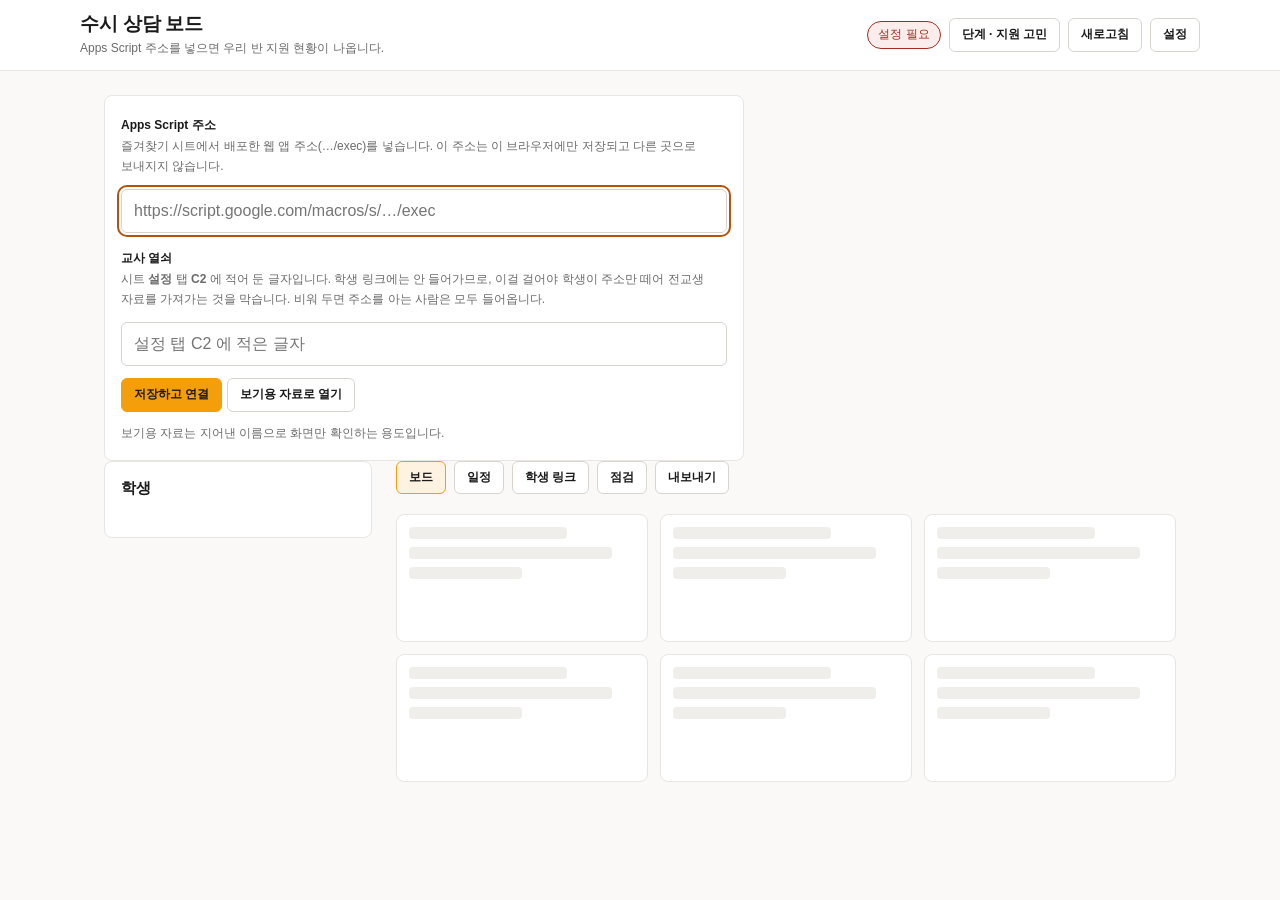
==== board.html @ 1fb7ab09 "세 관점으로 훑다가 배포를 막을 것 둘을 잡는다 ■ 보드가 실제 시트에 붙으면 통째로 비었을 것이다      if (action.indexOf('student') === 0) re" ====
<!DOCTYPE html>
<html lang="ko">
<head>
<meta charset="UTF-8">
<meta name="viewport" content="width=device-width, initial-scale=1">
<title>수시 상담 보드 · 나주고 3학년실</title>
<!-- 파비콘을 안 두면 브라우저가 /favicon.ico 를 찾다 404 를 남긴다. 콘솔이 지저분하면
     진짜 오류를 못 알아본다. 파일을 더 두지 않으려고 데이터 URI 로 박아 둔다. -->
<link rel="icon" href="data:image/svg+xml,%3Csvg xmlns='http://www.w3.org/2000/svg' viewBox='0 0 16 16'%3E%3Ctext y='13' font-size='14'%3E%F0%9F%93%8B%3C/text%3E%3C/svg%3E">
<link rel="stylesheet" href="board/style.css">
</head>
<body>

<header class="bar">
  <div class="bar-in">
    <div>
      <h1>수시 상담 보드</h1>
      <p class="sub" id="who">연결 준비 중</p>
    </div>
    <div class="bar-tools">
      <span class="chip" id="conn">대기</span>
      <button class="btn" id="stage" type="button">단계</button>
      <button class="btn" id="reload" type="button">새로고침</button>
      <button class="btn" id="toggle-setup" type="button">설정</button>
    </div>
  </div>
</header>

<main class="wrap">

  <section class="panel setup" id="setup" hidden>
    <div>
      <label for="api-url">Apps Script 주소</label>
      <p class="hint">즐겨찾기 시트에서 배포한 웹 앱 주소(<span class="nowrap">…/exec</span>)를 넣습니다.
        이 주소는 이 브라우저에만 저장되고 다른 곳으로 보내지지 않습니다.</p>
    </div>
    <input id="api-url" type="url" inputmode="url" autocomplete="off"
           placeholder="https://script.google.com/macros/s/…/exec">
    <div>
      <label for="api-key">교사 열쇠</label>
      <p class="hint">시트 <b>설정</b> 탭 <b>C2</b> 에 적어 둔 글자입니다.
        학생 링크에는 안 들어가므로, 이걸 걸어야 학생이 주소만 떼어 전교생 자료를
        가져가는 것을 막습니다. 비워 두면 주소를 아는 사람은 모두 들어옵니다.</p>
    </div>
    <input id="api-key" type="password" autocomplete="off" placeholder="설정 탭 C2 에 적은 글자">
    <div>
      <button class="btn btn-primary" id="save-url" type="button">저장하고 연결</button>
      <button class="btn" id="try-demo" type="button">보기용 자료로 열기</button>
    </div>
    <p class="hint">보기용 자료는 지어낸 이름으로 화면만 확인하는 용도입니다.</p>
  </section>

  <div class="layout">
    <aside class="panel">
      <div class="panel-head">
        <h2>학생</h2>
        <span class="count" id="roster-count"></span>
      </div>
      <div class="tabs" id="tabs"></div>
      <p class="scope" id="scope"></p>
      <ul class="roster" id="roster"></ul>
    </aside>

    <div>
      <div class="tabs views">
        <button class="btn" id="view-board" type="button" aria-pressed="true">보드</button>
        <button class="btn" id="view-schedule" type="button" aria-pressed="false">일정</button>
        <button class="btn" id="view-links" type="button" aria-pressed="false">학생 링크</button>
        <button class="btn" id="view-verify" type="button" aria-pressed="false">점검</button>
        <button class="btn" id="view-export" type="button" aria-pressed="false">내보내기</button>
      </div>
      <div id="board"></div>
      <div id="schedule" hidden></div>
      <div id="links" hidden></div>
      <div id="verify" hidden></div>
      <div id="export" hidden></div>
    </div>
  </div>
</main>

<!-- 상세는 본문 밖에 둔다. 보드를 다시 그려도 열어 둔 상세가 닫히지 않게 하기 위해서다. -->
<div class="overlay" id="detail" hidden></div>

<script type="module">
import * as api from './board/api.js';
import * as store from './board/store.js';
import { start } from './board/board.js';
import { start as startSchedule } from './board/schedule.js';
import { start as startLinks } from './board/links.js';
import { start as startVerify } from './board/verify.js';
import { start as startExport } from './board/export.js';

// iOS 사파리는 터치 리스너가 없으면 :active 가 발화하지 않는다
document.addEventListener('touchstart', () => {}, { passive: true });

// 덮개의 빈 곳을 누르면 상세를 닫는다. 안쪽(카드)에서 시작된 누름은 그대로 둔다.
document.getElementById('detail').addEventListener('click', (e) => {
  if (e.target === e.currentTarget) store.select({ appId: '' });
});

const conn = document.getElementById('conn');
const who = document.getElementById('who');
const setup = document.getElementById('setup');
const input = document.getElementById('api-url');
const keyInput = document.getElementById('api-key');

function setConn(text, kind) {
  conn.textContent = text;
  conn.className = `chip${kind ? ' ' + kind : ''}`;
}

function showSetup(on) {
  setup.hidden = !on;
  if (on) input.focus();
}

document.getElementById('toggle-setup').onclick = () => showSetup(setup.hidden);

document.getElementById('save-url').onclick = async () => {
  api.configure(input.value);
  api.setKey(keyInput.value);
  showSetup(false);
  await connect();
};

document.getElementById('try-demo').onclick = async () => {
  const { demo } = await import('./board/demo.js');
  store.loadLocal(demo);
  setConn('보기용 자료', 'on');
  who.textContent = '지어낸 이름으로 화면만 보여 주는 중입니다';
  showSetup(false);
};

document.getElementById('reload').onclick = () => connect();

async function connect() {
  if (!api.configured()) {
    setConn('설정 필요', 'off');
    who.textContent = 'Apps Script 주소를 넣으면 우리 반 지원 현황이 나옵니다.';
    showSetup(true);
    return;
  }
  setConn('불러오는 중');
  try {
    await store.load();
    setConn('연결됨', 'on');
    who.textContent = store.state.who ? `${store.state.who} 로 연결` : '연결됨';
  } catch (err) {
    setConn('연결 실패', 'off');
    who.textContent = `오류: ${err.message}`;
  }
}

// 화면 셋은 같은 선택(반·학생)을 보고 서로 다른 칸에 그린다
const VIEWS = ['board', 'schedule', 'links', 'verify', 'export'];
const panes = Object.fromEntries(VIEWS.map((v) => [v, document.getElementById(v)]));
function showView(name) {
  for (const v of VIEWS) {
    panes[v].hidden = v !== name;
    document.getElementById(`view-${v}`).setAttribute('aria-pressed', String(v === name));
  }
  store.select({});           // 지금 화면을 다시 그리게 한다
}
for (const v of VIEWS) document.getElementById(`view-${v}`).onclick = () => showView(v);

/* 단계 — 지원을 고민하는 때와 지원이 확정된 뒤는 보는 것이 다르다.
   학교 컴퓨터를 여럿이 쓰므로 이 컴퓨터의 설정으로 기억해 둔다. */
const STAGE_KEY = 'board.stage';
let stage = 'plan';
try { stage = localStorage.getItem(STAGE_KEY) || 'plan'; } catch (err) { stage = 'plan'; }

function applyStage(next, jump) {
  stage = next;
  try { localStorage.setItem(STAGE_KEY, stage); } catch (err) { /* 저장이 막혀도 이번엔 쓴다 */ }
  document.body.dataset.stage = stage;
  document.getElementById('stage').textContent =
    stage === 'plan' ? '단계 · 지원 고민' : '단계 · 지원 확정';
  /* 처음 열 때만 어느 화면으로 갈지 정한다. 단추를 눌러 단계를 바꿀 때는
     보던 화면에 그대로 둔다 — 보드에서 결과를 보려고 눌렀는데 일정판으로
     끌려가면 다시 돌아와야 한다. */
  if (jump) showView(stage === 'plan' ? 'board' : 'schedule');
}
document.getElementById('stage').onclick = () => applyStage(stage === 'plan' ? 'fixed' : 'plan', false);

start();
startSchedule();
startLinks();
startVerify();
startExport();
applyStage(stage, true);
input.value = api.url();
keyInput.value = api.key();
if (new URLSearchParams(location.search).has('demo')) {
  document.getElementById('try-demo').click();
} else {
  connect();
}
</script>

</body>
</html>
---- board/style.css ----
/* 수시 상담 보드 — 화면 스타일
   교사용 데스크톱 도구. 정보 밀도를 우선하고 여백은 위계에만 쓴다.
   액센트는 앰버 한 가지. 의미색은 오류 하나만 둔다. */

:root {
  --bg: #FAF9F7;
  --surface: #FFFFFF;
  --line: #E8E6E2;
  --line-strong: #D8D5D0;

  --text: #1A1A1A;
  --text-2: #2B2B2B;
  --muted: #6B6B6B;

  --amber: #F59E0B;        /* 면·표시에만. 글자색으로 쓰지 않는다 */
  --amber-ink: #B45309;    /* 글자·링크용 어두운 앰버 */
  --amber-face: #FDF3E0;   /* 아주 옅은 강조면 */
  --err: #9F2D20;
  --err-face: #FAEDEB;

  --s1: 4px;  --s2: 8px;  --s3: 12px; --s4: 16px;
  --s5: 24px; --s6: 32px; --s7: 48px;

  --t-xs: 12px; --t-sm: 15px; --t-md: 19px; --t-lg: 24px;

  --z-bar: 10; --z-drop: 20; --z-panel: 30; --z-toast: 40;
}

* { box-sizing: border-box; }

html { -webkit-text-size-adjust: 100%; }

body {
  margin: 0;
  min-height: 100vh;
  min-height: 100dvh;
  background: var(--bg);
  color: var(--text);
  font-family: Pretendard, -apple-system, BlinkMacSystemFont,
    'Apple SD Gothic Neo', 'Malgun Gothic', sans-serif;
  font-size: var(--t-sm);
  line-height: 1.65;
  word-break: keep-all;
  overflow-wrap: break-word;
  overflow-wrap: anywhere;
}

/* 제목·짧은 안내문에는 anywhere 를 물려주지 않는다.
   좁은 칸에 들어가면 글자가 한 자씩 세로로 끊긴다. */
h1, h2, h3, .sub, .hint, .rank, .chip { overflow-wrap: break-word; }

h1, h2, h3 { line-height: 1.3; letter-spacing: -0.01em; margin: 0; font-weight: 700; }
h1 { font-size: var(--t-md); }
h2 { font-size: var(--t-sm); font-weight: 600; }
p { margin: 0; }
button { font: inherit; color: inherit; }

/* display 를 지정한 요소는 UA 의 [hidden] 규칙을 이겨 버린다 */
[hidden] { display: none !important; }

.num { font-variant-numeric: tabular-nums; }
.nowrap { white-space: nowrap; }

:focus-visible { outline: 2px solid var(--amber-ink); outline-offset: 2px; border-radius: 4px; }

/* ── 상단 바 ───────────────────────────────────────────────────── */

.bar {
  position: sticky; top: 0; z-index: var(--z-bar);
  background: var(--surface);
  border-bottom: 1px solid var(--line);
  padding: var(--s3) var(--s5) var(--s3);
}
/* 좁은 폭에서는 위아래로 쌓는다. 나란히 두면 제목 칸이 눌려 글자가 세로로 끊긴다. */
.bar-in { max-width: 1120px; margin: 0 auto; display: grid; gap: var(--s3); }
.bar-in > * { min-width: 0; }
@media (min-width: 560px) {
  .bar-in { grid-template-columns: minmax(0, 1fr) auto; align-items: center; }
}
.bar h1 { letter-spacing: -0.01em; }
.bar .sub { font-size: var(--t-xs); color: var(--muted); margin-top: 2px; }
.bar-tools {
  display: grid; grid-auto-flow: column; justify-content: start;
  gap: var(--s2); align-items: center;
}

.chip {
  font-size: var(--t-xs); color: var(--muted);
  border: 1px solid var(--line); border-radius: 999px;
  padding: 3px 10px; white-space: nowrap;
}
.chip.on { border-color: var(--amber); background: var(--amber-face); color: var(--text); }
.chip.off { border-color: var(--err); background: var(--err-face); color: var(--err); }

.btn {
  border: 1px solid var(--line-strong); background: var(--surface);
  border-radius: 6px; padding: 6px var(--s3);
  font-size: var(--t-xs); font-weight: 600; cursor: pointer;
  transition: transform 160ms ease, background-color 160ms ease;
}
.btn:active { transform: scale(0.98); }
.btn-primary { background: var(--amber); border-color: var(--amber); color: var(--text); }
@media (hover: hover) {
  .btn:hover { background: #F3F1ED; }
  .btn-primary:hover { background: #E0900A; }
}

/* ── 뼈대 ─────────────────────────────────────────────────────── */

.wrap { max-width: 1120px; margin: 0 auto; padding: var(--s5) var(--s4) var(--s7); }
@media (min-width: 560px) {
  .wrap { padding-left: var(--s5); padding-right: var(--s5); }
}

.layout { display: grid; gap: var(--s5); }
/* 그리드 칸은 기본이 min-content 라서, 안에 안 줄어드는 것이 하나라도 있으면
   칸이 부풀어 화면 밖으로 나간다. 좁은 폭에서 가로 스크롤이 생기는 단골 원인. */
.layout > * { min-width: 0; }
@media (min-width: 900px) {
  .layout { grid-template-columns: 268px minmax(0, 1fr); align-items: start; }
}

.panel {
  background: var(--surface);
  border: 1px solid var(--line);
  border-radius: 8px;
  padding: var(--s4);
}
.panel + .panel { margin-top: var(--s4); }
.panel-head {
  display: grid; grid-template-columns: 1fr auto; align-items: baseline;
  gap: var(--s2); margin-bottom: var(--s3);
}
.panel-head .count { font-size: var(--t-xs); color: var(--muted); }

.section-label {
  font-size: var(--t-xs); font-weight: 600; color: var(--muted);
  margin: var(--s5) 0 var(--s2);
}
.section-label:first-child { margin-top: 0; }

/* ── 반 · 학생 목록 ────────────────────────────────────────────── */

.tabs { display: flex; flex-wrap: wrap; margin: 0 calc(var(--s1) * -1) var(--s3); }
.tabs .btn { margin: 0 var(--s1) var(--s1); }
.tabs .btn[aria-pressed='true'] {
  background: var(--amber-face); border-color: var(--amber); color: var(--text);
}

.scope {
  font-size: var(--t-xs); color: var(--muted);
  display: grid; gap: var(--s2); justify-items: start; margin-bottom: var(--s3);
}
.scope:empty { display: none; }

.roster { list-style: none; margin: 0; padding: 0; max-height: 62vh; overflow-y: auto; }
.roster li + li { border-top: 1px solid var(--line); }
.roster button {
  width: 100%; text-align: left; background: none; border: 0; cursor: pointer;
  padding: var(--s2) var(--s2); border-radius: 6px;
  display: grid; grid-template-columns: 52px minmax(0, 1fr) auto; gap: var(--s2);
  align-items: baseline;
}
/* 확인 대기 배지가 붙으면 칸이 하나 는다 */
.roster button:has(.todo) { grid-template-columns: 52px minmax(0, 1fr) auto auto; }
.roster button[aria-current='true'] { background: var(--amber-face); }
@media (hover: hover) { .roster button:hover { background: #F3F1ED; } }
.roster .hak { font-size: var(--t-xs); color: var(--muted); font-variant-numeric: tabular-nums; }
.roster .nm { font-weight: 600; overflow: hidden; text-overflow: ellipsis; white-space: nowrap; }
.roster .cnt { font-size: var(--t-xs); color: var(--muted); font-variant-numeric: tabular-nums; }
.roster .cnt.full { color: var(--amber-ink); font-weight: 600; }
/* 확인을 기다리는 결과가 몇 건인지. 12월에 담임이 명단에서 제일 먼저 보는 것. */
.roster .todo {
  font-size: 11px; font-weight: 700; line-height: 1;
  min-width: 18px; padding: 3px 5px; border-radius: 9px; text-align: center;
  background: var(--amber); color: var(--text);
}
.todo-panel { border-color: var(--amber); }
.todo-row .univ { font-weight: 600; }

/* ── 학생 머리글 ──────────────────────────────────────────────── */

.who { display: grid; gap: var(--s1); margin-bottom: var(--s4); }
.who-line {
  display: grid; grid-template-columns: minmax(0, 1fr) auto;
  gap: var(--s3); align-items: center;
}
.who-line .btn { white-space: nowrap; }
.who .name { font-size: var(--t-md); font-weight: 700; }
.who .meta { font-size: var(--t-xs); color: var(--muted); }
.who .meta b { color: var(--text-2); font-weight: 600; font-variant-numeric: tabular-nums; }

/* ── 6칸 ──────────────────────────────────────────────────────── */

.slots { display: grid; gap: var(--s3); grid-template-columns: repeat(auto-fill, minmax(196px, 1fr)); }

.card {
  border: 1px solid var(--line); border-radius: 8px; background: var(--surface);
  padding: var(--s3); display: grid; gap: var(--s2); align-content: start;
  min-height: 128px;
}
.card.empty {
  border-style: dashed; color: var(--muted); align-content: center; justify-items: center;
  font-size: var(--t-xs);
}
.card.over { border-color: var(--amber); background: var(--amber-face); }
.card.dragging, .row.dragging { opacity: 0.45; }

/* 상담 메모가 달린 지원. 왼쪽 띠 하나로만 표시한다 —
   꼬리표로 달면 판단을 바꾸는 값들 옆에서 자리를 뺏는데, 메모는 그런 값이 아니라
   「여기 이야기가 있었다」는 자국이다. 여섯 칸을 훑을 때 어디를 상담했는지가
   한눈에 보이고, 안 훑을 때는 눈에 안 걸리는 세기로 둔다. */
.card.memoed, .row.memoed {
  border-left: 3px solid var(--amber);
  padding-left: calc(var(--s3) - 2px);
}
/* `.row` 는 원래 왼쪽 여백이 없다. 띠를 붙이면 글이 밀리므로 여백을 함께 준다. */
.row.memoed { padding-left: var(--s3); }

/* 등록한 곳. 12월에 여섯 칸을 보면 「어디로 갔나」가 첫 물음이라, 메모 띠보다
   진하게 둘러 눈에 먼저 걸리게 한다. 합격 여러 곳 중 실제로 간 한 곳이다. */
.card.enrolled, .row.enrolled {
  border: 2px solid var(--amber); background: var(--amber-face);
  padding: calc(var(--s3) - 1px);
}
.row.enrolled { padding: calc(var(--s3) - 1px) var(--s3); }
.card.enrolled.memoed, .row.enrolled.memoed { border-left-width: 4px; }

/* 「이 학교로 갑니다」 — 합격을 골랐을 때만 나온다 */
.go-in {
  display: flex; align-items: center; margin-top: var(--s2);
  font-size: var(--t-sm); cursor: pointer;
}
.go-in[hidden] { display: none; }
.go-in input { width: 18px; height: 18px; margin-right: var(--s2); accent-color: var(--amber); }

/* 고른 후보 — 여럿을 참고선으로 이을 때 */
.cand.on { border-color: var(--amber); background: var(--amber-face); }
/* 받을 수 있는 묶음. 끌어 왔을 때만 티가 난다 — 평소에는 아무 표시도 하지 않는다. */
.panel.drops.over { border-color: var(--amber); background: var(--amber-face); }
.row { cursor: grab; }
.row:active { cursor: grabbing; }
.card { cursor: grab; }
.card select, .card .btn, .row select, .row .btn { cursor: pointer; }
.card .rank {
  font-size: var(--t-xs); font-weight: 600; color: var(--amber-ink);
  font-variant-numeric: tabular-nums;
}
.card .univ { font-weight: 700; line-height: 1.35; }
.card .dept { font-size: var(--t-xs); color: var(--muted); line-height: 1.5; }
.card .pills { display: flex; flex-wrap: wrap; margin: 0 -2px; }

/* 견줘 볼 숫자를 나란히 — 라벨 위, 값 아래.
   자릿수가 세로로 맞아야 세 값을 한눈에 견줄 수 있다. */
/* 대학 쪽 숫자와 학생 쪽 숫자를 가른다. 가운데 선 하나가 경계다.
   한 줄에 늘어놓으면 70%컷·전교과·환산이 같은 종류의 값으로 읽힌다. */
.figs {
  display: grid; gap: var(--s3);
  padding: var(--s2) 0; border-top: 1px solid var(--line); border-bottom: 1px solid var(--line);
}
.figs:empty { display: none; }
.figs.two { grid-template-columns: minmax(0, 1fr) minmax(0, 1fr); }
/* 목록 줄은 카드보다 훨씬 넓다. 그대로 절반씩 나누면 이름과 값이 멀어져
   위아래로 견줄 수가 없다. 숫자 무리는 카드와 같은 폭으로 묶어 둔다. */
.row .figs.two { grid-template-columns: repeat(2, minmax(0, 11rem)); justify-content: start; }
.figs.two > * + * { border-left: 1px solid var(--line); padding-left: var(--s3); }
.fig-g { min-width: 0; }
.fig-h {
  font-size: 11px; color: var(--muted); line-height: 1.4;
  margin-bottom: 2px; overflow: hidden; text-overflow: ellipsis; white-space: nowrap;
}
/* 어느 전형의 컷인지. 학과의 73% 는 입결에 전형이 여럿이라 이름 없이는 못 읽는다. */
.fig-note {
  font-size: 11px; color: var(--muted); line-height: 1.4; margin-top: 2px;
  overflow: hidden; text-overflow: ellipsis; white-space: nowrap;
}
/* 이름과 값을 한 줄에. 값이 오른쪽 끝에 모여야 위아래로 견줄 수 있다. */
.fig {
  display: grid; grid-template-columns: minmax(0, auto) 1fr;
  align-items: baseline; line-height: 1.4;
}
.fig .k { font-size: var(--t-xs); color: var(--muted); white-space: nowrap; }
.fig .v {
  font-size: var(--t-sm); font-weight: 600; font-variant-numeric: tabular-nums;
  text-align: right; white-space: nowrap;
}
/* 묶이기 전 학과들에서 빌려 온 선. 제 입결이 아니라는 걸 점선으로 남긴다. */
.figs.two > .fig-g.approx + * { border-left-style: dashed; }
.fig-g.approx .fig .v { font-weight: 500; color: var(--text-2); }
/* 자리 옮기기 상자와 「자세히」. 카드 안에서도 목록 줄에서도 같은 모양이다. */
.move { display: grid; grid-template-columns: minmax(0, 1fr) auto; gap: var(--s2); align-items: center; }
.move .btn { white-space: nowrap; }
.card select, .move select {
  font: inherit; font-size: var(--t-xs); padding: 4px var(--s2);
  border: 1px solid var(--line-strong); border-radius: 6px; background: var(--surface);
  max-width: 100%;
}

.pill {
  font-size: var(--t-xs); font-variant-numeric: tabular-nums;
  border: 1px solid var(--line); border-radius: 4px;
  padding: 1px 6px; margin: 2px; color: var(--muted); white-space: nowrap;
}
.pill.mark { border-color: var(--amber); background: var(--amber-face); color: var(--text); }
.pill.warn { border-color: var(--err); color: var(--err); }
.pill.wait { border-style: dashed; }

/* ── 목록형(후보·보관·전문대) ─────────────────────────────────── */

/* 패널 안의 목록은 다시 카드로 감싸지 않는다. 깊이가 겹치면 소음만 는다.
   구분은 줄 사이 선 하나로 충분하다. */
.stack { display: grid; }
.row {
  padding: var(--s3) 0;
  display: grid; gap: var(--s3); align-items: start;
}
.row + .row { border-top: 1px solid var(--line); }
@media (min-width: 480px) {
  .row { grid-template-columns: minmax(0, 1fr) auto; align-items: center; }
}
.row .txt { min-width: 0; }
.row .move { align-self: start; }
.row .univ { font-weight: 600; }
.row .dept { font-size: var(--t-xs); color: var(--muted); }

/* ── 학생 화면 ─────────────────────────────────────────────────
   폰으로 보는 화면이라 글자를 키우고 누를 것을 넉넉히 잡는다. */

body.student { --t-sm: 17px; --t-xs: 14px; --t-md: 21px; }
body.student .wrap { max-width: 640px; }
body.student .btn { font-size: var(--t-xs); min-height: 44px; padding: 0 var(--s4); }
body.student .pill { font-size: 13px; padding: 3px 8px; }

/* 코앞에 닥친 것. 맨 위에 한 덩이만. 지원철에는 아예 안 나온다. */
.soon { border-color: var(--amber); background: var(--amber-face); }
.soon .row + .row { border-top-color: rgba(180, 83, 9, 0.18); }

.mycard { border-top: 1px solid var(--line); padding: var(--s4) 0; }
.mycard:first-of-type { border-top: 0; padding-top: var(--s2); }
.mycard .rank {
  font-size: var(--t-xs); font-weight: 600; color: var(--amber-ink);
  font-variant-numeric: tabular-nums;
}
.mycard .univ { font-weight: 700; font-size: var(--t-md); line-height: 1.35; }
.mycard .dept { color: var(--muted); font-size: var(--t-xs); margin-bottom: var(--s3); }

/* ── 일정판 ───────────────────────────────────────────────────── */

.views { margin-bottom: var(--s4); }

/* 달력은 좁은 폭에서 한 달씩 세로로 쌓는다.
   최소폭을 강제하면 320px 화면에서 화면 밖으로 밀린다. */
.months { display: grid; gap: var(--s4); }
@media (min-width: 720px) {
  .months { grid-template-columns: repeat(auto-fit, minmax(268px, 1fr)); }
}
.month-h {
  font-size: var(--t-xs); font-weight: 600; color: var(--muted);
  margin-bottom: var(--s2);
}
.cal { display: grid; grid-template-columns: repeat(7, 1fr); gap: 1px; background: var(--line); border: 1px solid var(--line); }
.cal > * { background: var(--surface); min-height: 3.4rem; padding: 3px 4px; min-width: 0; }
.cal .dow {
  min-height: 0; background: var(--surface-2, #F3F1ED); text-align: center;
  font-size: var(--t-xs); color: var(--muted); padding: 3px 0;
}
.cal .off { background: #F5F3F0; min-height: 3.4rem; }
.cal .dn { font-size: var(--t-xs); color: var(--muted); display: block; }
.cal .ev {
  display: block; font-size: 11px; line-height: 1.35; margin-top: 2px;
  overflow-wrap: break-word;
  padding: 1px 3px; border-radius: 3px;
  background: var(--amber-face); color: var(--text);
  overflow: hidden; text-overflow: ellipsis; white-space: nowrap;
}
.cal .ev.soft { background: transparent; border: 1px dashed var(--amber); }
.cal .ev.tell { background: transparent; color: var(--muted); border: 1px solid var(--line); }
.cal .ev.mock { background: transparent; border: 1px solid var(--amber); }

.legend {
  display: grid; grid-auto-flow: column; justify-content: start;
  gap: var(--s4); margin-top: var(--s3); font-size: var(--t-xs); color: var(--muted);
}
.legend > span { display: grid; grid-auto-flow: column; gap: var(--s1); align-items: center; }
.sw { width: 12px; height: 12px; border-radius: 3px; background: var(--amber-face); display: block; }
.sw.soft { background: transparent; border: 1px dashed var(--amber); }
/* `note` 라 부르면 안 된다 — 전역 `.note`(알림 상자)의 padding·margin 을 물려받아
   범례에서 이 칸만 26px 로 부푼다. 이름이 겹치는 것만으로 조용히 어긋나는 자리다. */
.sw.tell { background: transparent; border: 1px solid var(--line); }
.sw.mock { background: transparent; border: 1px solid var(--amber); }

/* 입력 한 줄 — 날짜·번호를 넣고 저장하는 자리 */
.field { display: grid; gap: var(--s1); margin-top: var(--s3); }
.field label { font-size: var(--t-xs); font-weight: 600; }
.field .hint { font-size: var(--t-xs); color: var(--muted); }
.field-in { display: grid; grid-template-columns: minmax(0, 1fr) auto; gap: var(--s2); align-items: center; }
.field-in input {
  font: inherit; font-size: 16px;      /* 16px 미만이면 iOS가 포커스 시 화면을 확대한다 */
  padding: var(--s2) var(--s3); min-height: 44px;
  border: 1px solid var(--line-strong); border-radius: 6px; background: var(--surface);
  width: 100%;
}
.field-in .btn { min-height: 44px; }
/* 결과 줄 — 고르기 · 예비번호 · 저장. 예비번호는 충원일 때만 나온다. */
.res-in { grid-template-columns: minmax(0, 1fr) auto; }
.res-in select {
  font: inherit; font-size: 16px; min-height: 44px; padding: 0 var(--s2);
  border: 1px solid var(--line-strong); border-radius: 6px; background: var(--surface);
  width: 100%;
}
.res-in input { max-width: 7rem; }
.res-in input[hidden] { display: none; }
.res-in:has(input:not([hidden])) { grid-template-columns: minmax(0, 1fr) auto auto; }

/* ── 알림 ─────────────────────────────────────────────────────── */

/* 좌측 장식 바는 두지 않는다. 테두리와 옅은 면만으로 구분한다. */
.note {
  border: 1px solid var(--amber); background: var(--amber-face); border-radius: 6px;
  padding: var(--s3); font-size: var(--t-xs); margin-bottom: var(--s4);
}
.note.error { border-color: var(--err); background: var(--err-face); color: var(--err); }
.note b { font-weight: 600; }

/* 학생 화면 — 숫자 앞에 두는 읽는 법 */
.howto {
  border: 1px solid var(--line); border-radius: 8px; background: var(--bg);
  padding: var(--s3); margin: var(--s2) 0 var(--s4);
  font-size: var(--t-xs); line-height: 1.7; color: var(--text-2);
  word-break: keep-all;
}
.howto b { color: var(--text); font-weight: 600; }

/* 빈 안내문이 자리를 차지하지 않게 */
.hint:empty, .field .hint:empty { display: none; }

.empty-state {
  border: 1px dashed var(--line-strong); border-radius: 8px;
  padding: var(--s6) var(--s4); text-align: center; color: var(--muted); font-size: var(--t-xs);
}

.skeleton {
  background: #F0EEEA; border-radius: 4px; height: 12px;
  animation: pulse 1400ms ease-in-out infinite;
}
@keyframes pulse { 0%, 100% { opacity: 1; } 50% { opacity: 0.55; } }

/* ── 표 ───────────────────────────────────────────────────────── */

/* 표는 좁은 화면에서 스스로 가로로 넘긴다. 본문이 통째로 밀리면 안 된다. */
.tw { overflow-x: auto; -webkit-overflow-scrolling: touch; }
.tw table { border-collapse: collapse; width: 100%; font-size: var(--t-xs); }
.tw th, .tw td {
  text-align: left; padding: var(--s2) var(--s3);
  border-bottom: 1px solid var(--line); vertical-align: top; line-height: 1.5;
}
.tw thead th {
  font-weight: 600; color: var(--muted); white-space: nowrap;
  border-bottom: 1px solid var(--line-strong);
}
.tw tbody tr:last-child th, .tw tbody tr:last-child td { border-bottom: 0; }
.tw td.num, .tw th.num { font-variant-numeric: tabular-nums; white-space: nowrap; }
.tw td.muted { color: var(--muted); }

/* 표 안의 묶음 머리 — 연도별 추이를 전형으로 갈라 놓는다.
   묶음이 바뀌는 자리에 굵은 선을 둬야 잣대가 바뀌었다는 게 보인다. */
.tw tr.group th {
  background: var(--bg); font-weight: 600; color: var(--text);
  border-top: 2px solid var(--line-strong); border-bottom: 1px solid var(--line);
  padding: var(--s2) var(--s3); white-space: normal; word-break: keep-all;
}
.tw tbody tr.group:first-child th { border-top: 0; }
.tw tr.group .alias {
  display: block; font-size: 11px; font-weight: 400; color: var(--muted);
  margin-top: 2px;
}
.tw tr.group .tag {
  font-size: 11px; font-weight: 500; color: var(--amber-ink);
  border: 1px solid var(--amber); border-radius: 4px;
  padding: 1px 5px; margin-left: var(--s2); white-space: nowrap;
}

/* 접어 둔 묶음 — 「지원 확정」 때의 후보·보관. 지우지 않고 접기만 한다. */
.folded > summary {
  cursor: pointer; padding: var(--s3) var(--s4); color: var(--muted);
  font-size: var(--t-sm); border: 1px solid var(--line); border-radius: 8px;
  background: var(--bg); margin-bottom: var(--s4);
}
.folded[open] > summary { margin-bottom: var(--s2); }

/* ── 상세 ─────────────────────────────────────────────────────── */

.overlay {
  position: fixed; inset: 0; z-index: var(--z-panel);
  background: rgba(26, 26, 26, 0.32);
  padding: var(--s4);
  overflow-y: auto;
  -webkit-overflow-scrolling: touch;
}
.detail {
  max-width: 560px; margin: 0 auto;
  padding: 0;                       /* 머리와 몸통이 각자 여백을 갖는다 */
  box-shadow: 0 12px 32px rgba(26, 26, 26, 0.18);
}
.detail:focus { outline: none; }
.detail:focus-visible { outline: 2px solid var(--amber); outline-offset: 2px; }

/* 머리는 붙여 둔다. 표가 길어도 어느 전형을 보는 중인지 잃지 않게. */
.detail-head {
  position: sticky; top: 0; z-index: 1;
  display: grid; grid-template-columns: minmax(0, 1fr) auto;
  gap: var(--s3); align-items: start;
  padding: var(--s4);
  background: var(--surface);
  border-bottom: 1px solid var(--line);
  border-radius: 10px 10px 0 0;
}
.detail-head .univ { font-size: var(--t-md); font-weight: 700; line-height: 1.3; }
.detail-head .dept { font-size: var(--t-xs); color: var(--muted); line-height: 1.5; margin-top: 2px; }

.detail-body { padding: 0 var(--s4) var(--s4); }
.detail-body > .note { margin-top: var(--s4); }

.detail-block:empty { display: none; }
.detail-block { margin-top: var(--s5); }
.detail-block h3 {
  font-size: var(--t-xs); font-weight: 600; color: var(--muted);
  letter-spacing: 0.02em; margin-bottom: var(--s2);
}
.detail-block .hint { font-size: var(--t-xs); color: var(--muted); line-height: 1.6; }
.detail-block .tw + .hint { margin-top: var(--s2); }

.rowhead {
  font-weight: 400; color: var(--muted); white-space: nowrap;
  width: 1%;                        /* 이름 칸은 글자만큼만 */
}
.tw td.src {
  color: var(--muted); font-size: 11px; text-align: right;
  white-space: nowrap; width: 1%;
}

/* 수능최저·지원자격 원문. 줄바꿈을 살리고 어절 단위로 접는다. */
.longtext {
  font-size: var(--t-xs); line-height: 1.7; color: var(--text-2);
  white-space: pre-wrap; word-break: keep-all;
  background: var(--bg); border: 1px solid var(--line); border-radius: 6px;
  padding: var(--s3);
}

/* 상담 메모 */
.memo-list { list-style: none; margin: 0 0 var(--s3); padding: 0; }
.memo-list li { border: 1px solid var(--line); border-radius: 6px; padding: var(--s3); }
.memo-list li + li { margin-top: var(--s2); }
.memo-text { font-size: var(--t-xs); line-height: 1.7; white-space: pre-wrap; word-break: keep-all; }
.memo-foot {
  display: grid; grid-template-columns: minmax(0, 1fr) auto;
  gap: var(--s2); align-items: center;
  margin-top: var(--s2); font-size: 11px; color: var(--muted);
}
.memo-new textarea {
  font: inherit; font-size: 16px;   /* 16px 미만이면 iOS가 포커스 시 화면을 확대한다 */
  width: 100%; line-height: 1.6; resize: vertical;
  padding: var(--s2) var(--s3);
  border: 1px solid var(--line-strong); border-radius: 6px; background: var(--surface);
}
.memo-bar {
  display: grid; grid-template-columns: minmax(0, 1fr) auto;
  gap: var(--s3); align-items: center; margin-top: var(--s2);
}
.memo-bar label {
  display: grid; grid-auto-flow: column; grid-auto-columns: auto;
  justify-content: start; align-items: center;
  font-size: var(--t-xs); color: var(--text-2); cursor: pointer;
}
.memo-bar input[type='checkbox'] { width: 18px; height: 18px; margin: 0 var(--s2) 0 0; }

/*
 * 학생 화면의 메모.
 *
 * 선생님 화면과 **같은 목록 모양**(`.memo-list`)을 쓴다. 같은 자리에 같이 쌓이는
 * 것을 두 화면이 다르게 그리면 같은 것인 줄 모른다.
 *
 * 다만 학생 쪽은 메모 글이 본문이라 12px 로 두지 않는다. 선생님 화면에서는
 * 카드 안의 여러 구역 가운데 하나지만, 학생 화면에서는 이게 읽을 거리다.
 */
.field.memo .memo-text { font-size: var(--t-sm); }
.field.memo textarea {
  font: inherit; font-size: 16px;   /* 16px 미만이면 iOS가 포커스 시 화면을 확대한다 */
  width: 100%; line-height: 1.6; resize: vertical;
  padding: var(--s2) var(--s3);
  border: 1px solid var(--line-strong); border-radius: 6px; background: var(--surface);
}
/* 단추는 글상자 너비를 다 먹지 않게 왼쪽에 세운다 — 누를 자리는 44px 로 지킨다 */
.field.memo > .btn { justify-self: start; min-height: 44px; }
.field.memo .memo-foot .btn { min-height: 44px; padding: 0 var(--s3); }

@media (min-width: 560px) {
  .overlay { padding: var(--s6) var(--s4); }
}

/* ── 내보내기 (진학 대장 · 보고서) ────────────────────────────── */

/* 한 장(sheet)은 화면에서는 그냥 패널이고, 인쇄에서는 한 쪽이 된다. */
/* 격자 칸은 기본이 min-width:auto 라, 안의 넓은 표가 칸을 밀어 화면 밖으로 나간다.
   표는 제 안에서(.tw) 옆으로 넘겨야지 본문을 밀면 안 된다. */
.sheets { display: grid; gap: var(--s4); }
.sheets > * { min-width: 0; }
.sheet {
  min-width: 0;
  background: var(--surface); border: 1px solid var(--line); border-radius: 10px;
  padding: var(--s4);
}
.sheet > * { min-width: 0; }
.sheet-head { margin-bottom: var(--s3); }
.sheet-head .name { font-size: var(--t-md); font-weight: 700; }
.sheet-head .meta { font-size: var(--t-xs); color: var(--muted); margin-top: 2px; }
.sheet-sub {
  font-size: var(--t-xs); font-weight: 600; color: var(--muted);
  margin: var(--s4) 0 var(--s2);
}
.sheet-notes { list-style: none; margin: 0; padding: 0; font-size: var(--t-xs); }
.sheet-notes li {
  display: grid; grid-template-columns: 5.5rem minmax(0, 1fr); gap: var(--s2);
  padding: var(--s1) 0; line-height: 1.6; word-break: keep-all;
}
.sheet-notes .when { color: var(--muted); font-variant-numeric: tabular-nums; }

/* 보고서의 대학 한 덩이 */
.uni-block { margin-top: var(--s4); }
.uni-block:first-of-type { margin-top: var(--s2); }
.uni-head {
  display: grid; grid-template-columns: minmax(0, 1fr) auto;
  gap: var(--s2); align-items: baseline;
  padding-bottom: var(--s1); border-bottom: 1px solid var(--line-strong);
  margin-bottom: var(--s2);
}
.uni-head .nm { font-weight: 600; }
.uni-head .fig { font-size: var(--t-xs); color: var(--muted); }
.uni-block .hint { margin-top: var(--s2); }

/* 대장 표 — 열 너비를 colgroup 이 정하므로 fixed 로 둔다.
   한글은 어절 단위로 접어야 이름이 가운데서 끊기지 않는다. */
table.ledger { table-layout: fixed; }
table.ledger th, table.ledger td { word-break: keep-all; overflow-wrap: break-word; }
@media (max-width: 720px) {
  /* 좁은 화면에서는 너비를 강제하지 않는다. 표가 제 안에서 옆으로 넘어간다. */
  table.ledger { table-layout: auto; min-width: 44rem; }
  table.ledger col { width: auto !important; }
}

/* ── 결과 입력 ────────────────────────────────────────────────── */

.res { display: grid; gap: var(--s2); margin-bottom: var(--s2); }
@media (min-width: 480px) {
  .res { grid-template-columns: repeat(2, minmax(0, 1fr)); }
  .res .res-f:last-child { grid-column: 1 / -1; }
}
.res-f { display: grid; gap: 2px; min-width: 0; }
.res-f .k { font-size: var(--t-xs); color: var(--muted); }
.res-f select, .res-f input {
  font: inherit; font-size: 16px;   /* 16px 미만이면 iOS가 포커스 시 화면을 확대한다 */
  min-height: 40px; padding: 0 var(--s2); width: 100%;
  border: 1px solid var(--line-strong); border-radius: 6px; background: var(--surface);
}
.res-bar {
  display: grid; grid-template-columns: minmax(0, 1fr) auto;
  gap: var(--s3); align-items: center;
}
.res-bar.three { grid-template-columns: auto minmax(0, 1fr) auto; }
.res-bar.three .btn:first-child {
  border-color: var(--amber); background: var(--amber-face); font-weight: 600;
}

/* ── 얼마나 믿을 수 있나 ──────────────────────────────────────── */

.sure {
  display: grid; gap: var(--s1);
  border: 1px solid var(--line); border-radius: 6px;
  padding: var(--s2) var(--s3); margin-bottom: var(--s2);
  font-size: var(--t-xs); line-height: 1.6;
}
.sure .lv { font-weight: 600; }
.sure .tr { color: var(--muted); }
/* 흔들리는 쪽만 표시한다. 안정적인 것까지 칠하면 무엇이 급한지 안 보인다. */
.sure-thin { border-color: var(--err); background: var(--err-face); }
.sure-thin .lv { color: var(--err); }
.sure-wobbly { border-color: var(--amber); background: var(--amber-face); }
.sure-unknown { border-style: dashed; }
.sure-unknown .lv { color: var(--muted); }

/* 내 위치 — 「이 학생이 어디쯤인가」. 상담에서 제일 먼저 묻는 것이라 맨 위에 둔다.
   색은 방향만 말한다. 「합격」·「위험」이라고 읽히면 안 되는 값이라 붉은색은 안 쓴다. */
.spot {
  border: 1px solid var(--line); border-radius: 8px; background: var(--bg);
  padding: var(--s3); font-size: var(--t-sm); margin-bottom: var(--s2);
  word-break: keep-all;
}
.spot .lv { font-weight: 600; }
/* 어느 해를 보고 한 말인지. 아래 「어림해 보면」과 잣대가 달라서 꼭 붙여 둔다. */
.spot .tr { display: block; margin-top: 2px; font-size: 11px; color: var(--muted); font-weight: 400; }
.spot-in { border-color: var(--amber); background: var(--amber-face); }
.spot-out { border-style: dashed; color: var(--muted); }

/* 어림해 본 것 — 잰 값과 갈라 놓는다. 왼쪽 선 하나로 「여기부터는 추정」을 표시한다. */
.est {
  border-left: 3px solid var(--line); padding-left: var(--s3);
  margin-top: var(--s4);
}
.est:empty { display: none; }
.est h4 {
  font-size: var(--t-xs); color: var(--muted); font-weight: 600;
  margin-bottom: var(--s2);
}
.est-head {
  display: flex; flex-wrap: wrap; align-items: center; margin-bottom: var(--s2);
}
.est-head .lv { font-size: var(--t-sm); font-weight: 600; word-break: keep-all; }
.est-head > * + * { margin-left: var(--s2); }
.call {
  font-size: 11px; font-weight: 600; border-radius: 4px;
  padding: 2px 7px; border: 1px solid var(--line); white-space: nowrap;
}
/* 색을 새로 들이지 않는다 — 앰버 한 색의 세기로만 가른다.
   안정에 초록을 칠하면 「붙는다」로 읽힌다. 그건 이 값이 하는 말이 아니다. */
.call-safe { color: var(--muted); }
.call-fit { border-color: var(--amber); color: var(--amber-ink); }
.call-reach { border-color: var(--amber); color: var(--amber-ink); background: var(--amber-face); }
.call-high { border-color: var(--err); color: var(--err); background: var(--err-face); }
.call-shaky { color: var(--muted); border-style: dashed; }

.sure-why {
  list-style: none; margin: var(--s2) 0 0; padding: 0;
  font-size: var(--t-xs); color: var(--text-2); line-height: 1.7;
}
.sure-why li { padding-left: 12px; position: relative; word-break: keep-all; }
.sure-why li::before { content: '·'; position: absolute; left: 3px; color: var(--muted); }

/* ── 점검 (못 붙인 학과 잇기) ─────────────────────────────────── */

.miss + .miss { margin-top: var(--s4); }
.miss-head {
  display: grid; grid-template-columns: minmax(0, 1fr) auto;
  gap: var(--s3); align-items: baseline; margin-bottom: var(--s2);
}
.miss-head .univ { font-weight: 700; }
.miss-head .dept { font-size: var(--t-xs); color: var(--muted); margin-top: 2px; }
.miss .hint + .hint { margin-top: 2px; }
.miss .field { margin-top: var(--s4); }
.miss > .btn { margin-top: var(--s2); }

/* 후보 단추 — 이름과 근거를 함께 둔다. 점수만 있으면 왜 그 순서인지 모른다. */
.cands { display: grid; gap: var(--s2); margin-top: var(--s2); }
@media (min-width: 560px) {
  .cands { grid-template-columns: repeat(auto-fill, minmax(180px, 1fr)); }
}
.cand {
  display: grid; gap: 2px; text-align: left;
  padding: var(--s2) var(--s3); min-height: 44px;
  border: 1px solid var(--line-strong); border-radius: 6px;
  background: var(--surface); cursor: pointer;
}
.cand:disabled { opacity: 0.5; cursor: default; }
@media (hover: hover) {
  .cand:not(:disabled):hover { border-color: var(--amber); background: var(--amber-face); }
}
.cand .nm { font-weight: 600; font-size: var(--t-xs); line-height: 1.4; word-break: keep-all; }
.cand .mt { font-size: 11px; color: var(--muted); font-variant-numeric: tabular-nums; }

/* ── 설정 ─────────────────────────────────────────────────────── */

.setup { display: grid; gap: var(--s3); max-width: 640px; }
.setup label { font-size: var(--t-xs); font-weight: 600; }
.setup input {
  font: inherit; font-size: 16px;      /* 16px 미만이면 iOS가 포커스 시 화면을 확대한다 */
  padding: var(--s2) var(--s3);
  border: 1px solid var(--line-strong); border-radius: 6px; background: var(--surface);
  width: 100%;
}
.setup .hint { font-size: var(--t-xs); color: var(--muted); }

/* ── 움직임 ───────────────────────────────────────────────────── */

@media (prefers-reduced-motion: reduce) {
  *, *::before, *::after { animation: none !important; transition: none !important; }
}

/* ── 예년 서식 문서 ───────────────────────────────────────────────
 *
 * 진학 대장과 지원 결과 보고서는 학교가 쓰던 서식이 이미 있다. 2025 대장
 * PDF 를 실측해 칸 너비(표 전체 286mm)와 글자 크기(본문 9pt, 제목 18pt)를
 * 그대로 옮겼다. 화면에서도 같은 모양으로 보여야 인쇄 전에 확인할 수 있다.
 */

.sheet-title {
  text-align: center; font-size: 15pt; font-weight: 700;
  letter-spacing: -0.01em; margin: 0 0 4mm;
}
/*
 * 한글로 만든 예년 문서의 위계를 그대로 옮긴다. 제목만 가운데, 나머지는
 * 왼쪽에 붙이고 들여쓰기를 주지 않는다 — 관공서 문서가 그렇게 생겼다.
 */
.doc-title {
  text-align: center; font-size: 16pt; font-weight: 700;
  letter-spacing: -0.02em; margin: 0 0 2mm;
}
.doc-date { text-align: center; font-size: 10pt; margin: 0 0 10mm; }
.sheet-stamp { text-align: right; font-size: 9pt; margin: -2mm 0 2mm; }
.doc-h1 { font-size: 12pt; font-weight: 700; margin: 9mm 0 3mm; }
.doc-h1:first-of-type { margin-top: 0; }
.doc-h2 { font-size: 10.5pt; font-weight: 700; margin: 6mm 0 2mm; }
.sheet-doc .tw { margin-bottom: 2mm; }
.sheet-doc .detail-block { margin: 0 0 6mm; }
.sheet-doc .detail-block > h3 {
  font-size: 10.5pt; font-weight: 700; margin: 6mm 0 2mm;
}
.sheet-doc .uni-block { margin: 0 0 4mm; }
.sheet-doc .uni-head {
  display: flex; justify-content: space-between; align-items: baseline;
  font-size: 9.5pt; margin: 0 0 1mm;
}
.sheet-doc .uni-head .nm { font-weight: 700; }

/* 대장 — 학생 한 명이 네 줄, 지원 한 건이 세로 한 칸 */
table.ledger {
  table-layout: fixed; width: 100%; border-collapse: collapse;
  font-size: 9pt; line-height: 1.35;
}
table.ledger th, table.ledger td {
  border: 0.4pt solid #000; padding: 1.2mm 1mm;
  word-break: keep-all; overflow-wrap: break-word; vertical-align: middle;
}
table.ledger thead th {
  background: #EDEDED; font-weight: 700; text-align: center; line-height: 1.25;
  -webkit-print-color-adjust: exact; print-color-adjust: exact;
}
table.ledger thead th { padding-left: 0.4mm; padding-right: 0.4mm; }
table.ledger thead th small { font-size: 7pt; font-weight: 600; }
table.ledger td.fix { text-align: center; padding-left: 0.4mm; padding-right: 0.4mm; }
/* 이름은 끊지 않는다. 「가나 / 다」로 갈리면 대장에서 사람을 못 찾는다 */
table.ledger td.fix.nm { font-weight: 700; white-space: nowrap; font-size: 8.5pt; }
/* 빈 칸도 제 높이를 지킨다. 아직 지원을 안 넣은 학생 줄이 납작하게 눌리면
   대장이 아니라 줄이 겹친 것처럼 보인다 */
table.ledger td.slot { text-align: center; height: 5.6mm; }
table.ledger tr.band-top td.slot:not(.empty) {
  background: #F4F4F4; font-weight: 700;
  -webkit-print-color-adjust: exact; print-color-adjust: exact;
}
table.ledger td.slot-result.pass { font-weight: 700; }
/* 등록 대학은 대학과 학과를 두 줄로. 칸이 좁으니 학과는 한 단계 작게 둔다 */
table.ledger td.reg { font-weight: 700; text-align: center; line-height: 1.3; }
table.ledger td.reg .d { font-weight: 600; font-size: 8pt; margin-top: 0.6mm; }
table.ledger td.memo { text-align: left; vertical-align: top; }
table.ledger td.memo ul { margin: 0; padding: 0; list-style: none; }
table.ledger td.memo li { text-indent: -2.4mm; padding-left: 2.4mm; }
table.ledger td.memo li::before { content: '– '; }
/* 학생이 바뀌는 자리에 굵은 선을 둬야 네 줄 덩어리가 눈에 잡힌다 */
table.ledger tr.stu-top > td { border-top: 0.8pt solid #000; }

/* 보고서 — 결재 문서용 표 */
table.gov {
  width: 100%; border-collapse: collapse; font-size: 9pt; line-height: 1.35;
  font-variant-numeric: tabular-nums;
}
table.gov th, table.gov td {
  border: 0.4pt solid #000; padding: 1.2mm 1.4mm; text-align: center;
  word-break: keep-all; overflow-wrap: break-word;
}
/*
 * 두 줄로 갈리면 안 되는 칸.
 *
 * 이름이 「김가 / 빈」으로 갈리면 표에서 사람을 못 찾는다. 숫자도 마찬가지라
 * 「8.45 / :1」이나 「1,2 / 34」로 갈리면 읽다가 걸린다. 머리글도 한 줄로 둔다 —
 * 두 줄이 되면 그 행만 키가 커져 표가 들쭉날쭉해진다.
 */
table.gov td.nm, table.gov td.num { white-space: nowrap; }
/*
 * 머리글은 줄바꿈을 막지 않는다. 「모집 인원」·「1단계 결과」처럼 긴 이름이
 * 좁은 칸에 들어가는데 한 줄로 묶으면 옆 칸을 덮고 글자가 겹친다(실제로 그랬다).
 * 대신 낱말 가운데서는 안 끊기게 둔다.
 */
table.gov th { word-break: keep-all; overflow-wrap: break-word; line-height: 1.2; }
table.gov.fixed th { font-size: 8pt; padding: 1mm 0.6mm; }
table.gov.fixed td { padding: 1mm 0.8mm; }
table.gov.fixed { table-layout: fixed; }
/* 너비를 못박으면 긴 이름이 칸을 넘칠 수 있으니 그때만 낱말 안에서 끊는다 */
table.gov.fixed td { overflow-wrap: break-word; }
table.gov thead th, table.gov th.rowhead, table.gov th.sub {
  background: #E9E9E9; font-weight: 700;
  -webkit-print-color-adjust: exact; print-color-adjust: exact;
}
table.gov th.rowhead { text-align: center; }
/* 설명이 들어가는 칸만 왼쪽 정렬. 가운데로 두면 문장이 떠 보인다 */
table.gov td.lead { text-align: left; }
table.gov td.nm { font-weight: 600; }
/* 합격은 굵기로만 구분한다. 흑백 복합기에서 색은 사라진다 */
table.gov td.won { font-weight: 700; }
table.gov tr.sum > * { font-weight: 700; background: #F5F5F5;
  -webkit-print-color-adjust: exact; print-color-adjust: exact; }
/*
 * 표 하나 안에서 대학을 끊는 머리줄.
 *
 * 대학마다 표를 새로 만들면 머리글 두 줄에 내용 한 줄짜리 표가 줄줄이 이어져
 * 눈이 표를 건너뛰느라 내용을 못 따라간다. 표는 하나로 두고 여기서 끊는다.
 */
/* 표를 안 만든 묶음 — 지켜보긴 했다는 사실만 한 줄로 남긴다 */
.sheet p.rest-line { margin: 0 0 2mm; font-size: 8pt; color: #333; line-height: 1.45; }
/* 지원이 없어 접어 둔 대학 이름 줄 — 본문과 같은 무게로 두면 눈이 걸린다 */
table.gov tr.rest > td { text-align: left; font-size: 8pt; color: #333; line-height: 1.45; }
table.gov tr.grp > td {
  text-align: left; font-weight: 700; background: #EFEFEF; padding: 1.6mm 1.4mm;
  -webkit-print-color-adjust: exact; print-color-adjust: exact;
}
/*
 * **갈리면 안 읽히는 칸.** 「충원합격(예비7)」이 「충원합격(예비」/「7)」로
 * 갈리면 예비번호가 아랫줄에 혼자 떨어지고, 전형 이름이 갈리면 어느 전형인지
 * 안 읽힌다. 폭이 모자라면 글자를 줄이는 편이 갈리는 것보다 낫다.
 */
table.gov td.verdict, table.gov td.type { white-space: nowrap; }
@media print {
  /* 대학 머리줄만 남기고 쪽이 넘어가면 그 대학이 통째로 사라진 것처럼 보인다 */
  table.gov tr.grp { break-after: avoid; page-break-after: avoid; }
}
/* 표의 바깥 테두리만 한 단계 굵게 — 한글 표의 기본 모양이다 */
table.gov { border: 0.8pt solid #000; }

/*
 * 화면에서도 종이와 같은 비율로 보여야 인쇄 전에 확인이 된다. 표 폭 286mm 를
 * px 로 환산해 최소 폭을 박아 두지 않으면, 좁은 화면에서 「반·번호·성명」이
 * 한 글자씩 세로로 쌓여 실제 인쇄와 딴판이 된다.
 */
/*
 * 대장의 지원 칸 가운데 **넘치는 것만** 글자를 줄인다. 표 전체를 낮추면
 * 짧은 칸까지 작아져 종이가 읽기 힘들어진다. 어느 칸이 넘치는지는 글자 수로
 * 재서 `export.js` 가 붙인다(`textUnits` · `LEDGER_FIT`).
 */
/* 재는 동안만 한 줄로 붙잡아 둔다 — 배치 계산을 한 번으로 줄이려고 */
table.ledger.measuring td.slot { white-space: nowrap; }
table.ledger td.tight { font-size: 8pt; letter-spacing: -0.01em; }
table.ledger td.tight.tighter { font-size: 6.9pt; letter-spacing: -0.03em; }

.sheet-land .tw { overflow-x: auto; }
.sheet-land table.ledger { min-width: 1080px; }

/* ── 인쇄 ─────────────────────────────────────────────────────── */

@media print {
  .bar, .tabs, .btn, .card select, .card .move, .setup { display: none !important; }
  body { background: #fff; color: #000; }
  .wrap { max-width: none; padding: 0; }
  .layout { display: block; }
  .panel { border: 1px solid #999; break-inside: avoid; page-break-inside: avoid; }
  .card { border: 1px solid #999; break-inside: avoid; page-break-inside: avoid; }
  .card .dept, .roster .hak, .pill, .who .meta { color: #000; }
  .roster { max-height: none; overflow: visible; }

  /* 내보내기 — 한 장이 한 쪽. 화면의 껍데기는 빼고 표만 남긴다. */
  .sheets { display: block; }
  .sheet {
    border: 0; padding: 0; margin: 0;
    break-after: page; page-break-after: always;
    break-inside: auto; page-break-inside: auto;
  }
  .sheet:last-child { break-after: auto; page-break-after: auto; }
  .sheet-head { border-bottom: 1px solid #333; padding-bottom: 6pt; }
  .sheet-head .meta, .sheet-notes .when, .uni-head .fig { color: #000; }
  .sheet .tw { overflow: visible; }
  .sheet table { font-size: 8.5pt; }
  .sheet th, .sheet td { padding: 3pt 4pt; line-height: 1.4; }
  table.ledger { table-layout: fixed; width: 100%; min-width: 0; font-size: 9pt; }
  /* 왼쪽 명단은 화면을 옮겨 다니는 도구지 종이에 실을 것이 아니다 */
  .layout > aside { display: none !important; }
  .sheet thead { display: table-header-group; }   /* 쪽이 넘어가도 머리가 따라간다 */
  .sheet tr { break-inside: avoid; page-break-inside: avoid; }
  .uni-block { break-inside: avoid; page-break-inside: avoid; }
  .views, .panel-head .count, .section-label { display: none !important; }
  .panel-head, .note, .hint, .tools { display: none !important; }

  /*
   * 대장은 A4 **가로**, 보고서는 세로다. 한 문서 안에서 방향을 나누려면
   * 이름 붙인 페이지(@page land)를 써야 한다. 여백은 2025 대장 실측값이다
   * (좌 6.1mm · 우 4.9mm · 표 상단 16.2mm · 제목 6mm).
   */
  @page land { size: A4 landscape; margin: 6mm 5mm 10mm 6mm; }
  /* 명단 표가 열셋이라 좌우 20mm 로는 글자가 겹친다. 12mm 로 16mm 를 번다 */
  @page doc  { size: A4 portrait;  margin: 15mm 12mm; }
  .sheet-land { page: land; }
  .sheet-doc  { page: doc; }
  .sheet-land .sheet-title { font-size: 18pt; margin: 0 0 3mm; }
  .sheet-doc table { font-size: 8.5pt; }
  .sheet-land table.ledger { font-size: 9pt; }
  .sheet-land table.ledger th, .sheet-land table.ledger td { padding: 1.2mm 1mm; }
  /* 네 줄 덩어리가 쪽 사이에서 갈리면 대학과 결과가 다른 장에 실린다 */
  table.ledger tbody tr { break-inside: avoid; page-break-inside: avoid; }
  .doc-h1, .doc-h2 { break-after: avoid; page-break-after: avoid; }
  .gov { break-inside: auto; }

  /* 상세를 열어 둔 채 인쇄하면 그 전형 한 장만 나온다 — 상담 기록으로 그대로 쓴다 */
  body[data-detail] .wrap { display: none; }
  body[data-detail] .overlay {
    position: static; padding: 0; background: none; overflow: visible;
  }
  .detail { max-width: none; box-shadow: none; border: 0; }
  .detail-head { position: static; padding: 0 0 var(--s3); }
  .detail-body { padding: 0; overflow: visible; }
  .detail-block, .tw, .tw table { break-inside: auto; page-break-inside: auto; }
  .tw { overflow: visible; }
  .tw td.src, .memo-new, .res-bar .btn { display: none; }
  .res-f select, .res-f input { border: 0; padding: 0; min-height: 0; font-size: 9pt; }
  .rowhead, .longtext, .memo-foot { color: #000; }
  .longtext { background: none; }
}
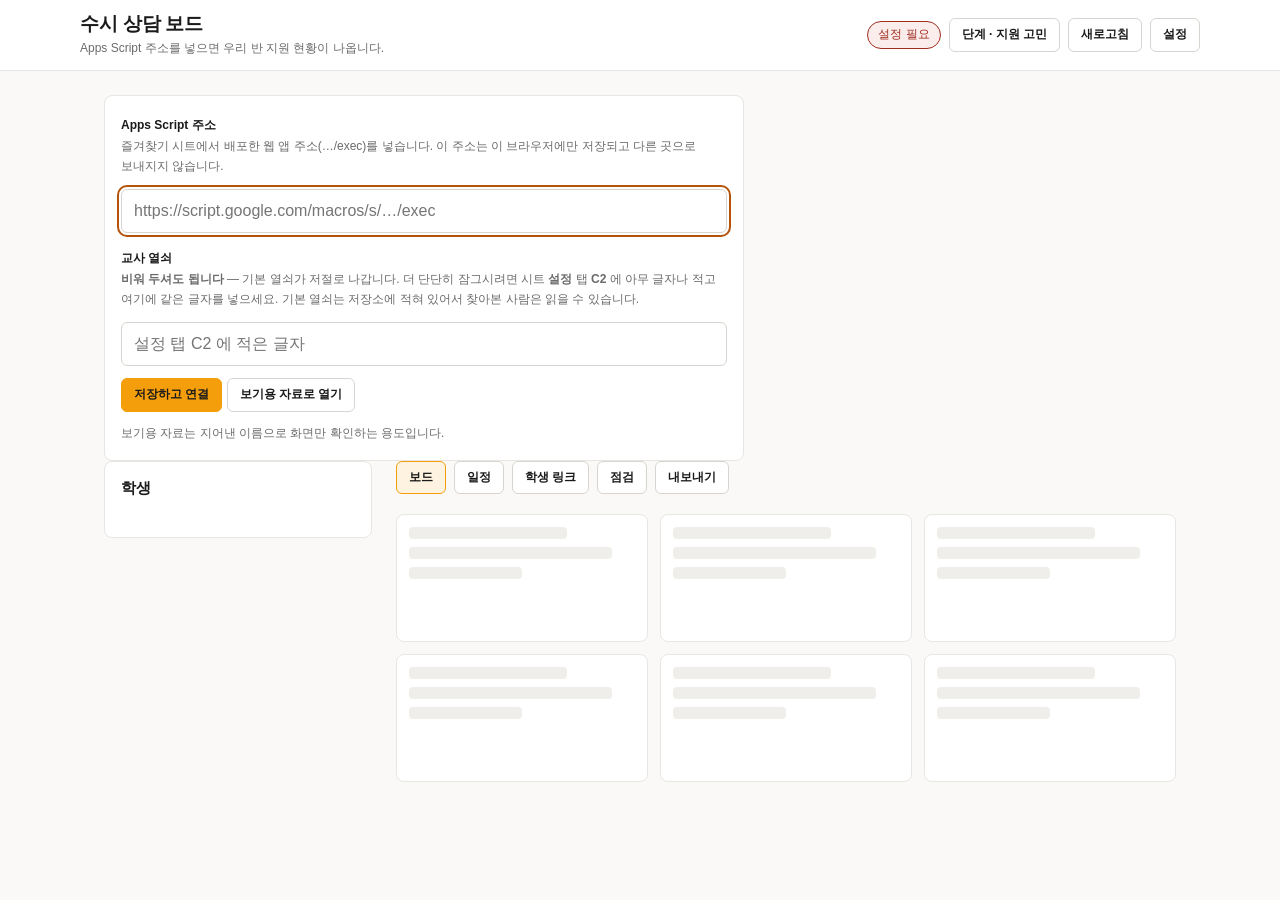
==== commit 74846583: "열쇠가 안 맞던 까닭 — 같은 함정에 하루에 두 번 빠졌다     if (teacherKey && !String(action).startsWith('student')) query." ====
--- a/board.html
+++ b/board.html
@@ -38,9 +38,10 @@
            placeholder="https://script.google.com/macros/s/…/exec">
     <div>
       <label for="api-key">교사 열쇠</label>
-      <p class="hint">시트 <b>설정</b> 탭 <b>C2</b> 에 적어 둔 글자입니다.
-        학생 링크에는 안 들어가므로, 이걸 걸어야 학생이 주소만 떼어 전교생 자료를
-        가져가는 것을 막습니다. 비워 두면 주소를 아는 사람은 모두 들어옵니다.</p>
+      <p class="hint"><b>비워 두셔도 됩니다</b> — 기본 열쇠가 저절로 나갑니다.
+        더 단단히 잠그시려면 시트 <b>설정</b> 탭 <b>C2</b> 에 아무 글자나 적고
+        여기에 같은 글자를 넣으세요. 기본 열쇠는 저장소에 적혀 있어서
+        찾아본 사람은 읽을 수 있습니다.</p>
     </div>
     <input id="api-key" type="password" autocomplete="off" placeholder="설정 탭 C2 에 적은 글자">
     <div>
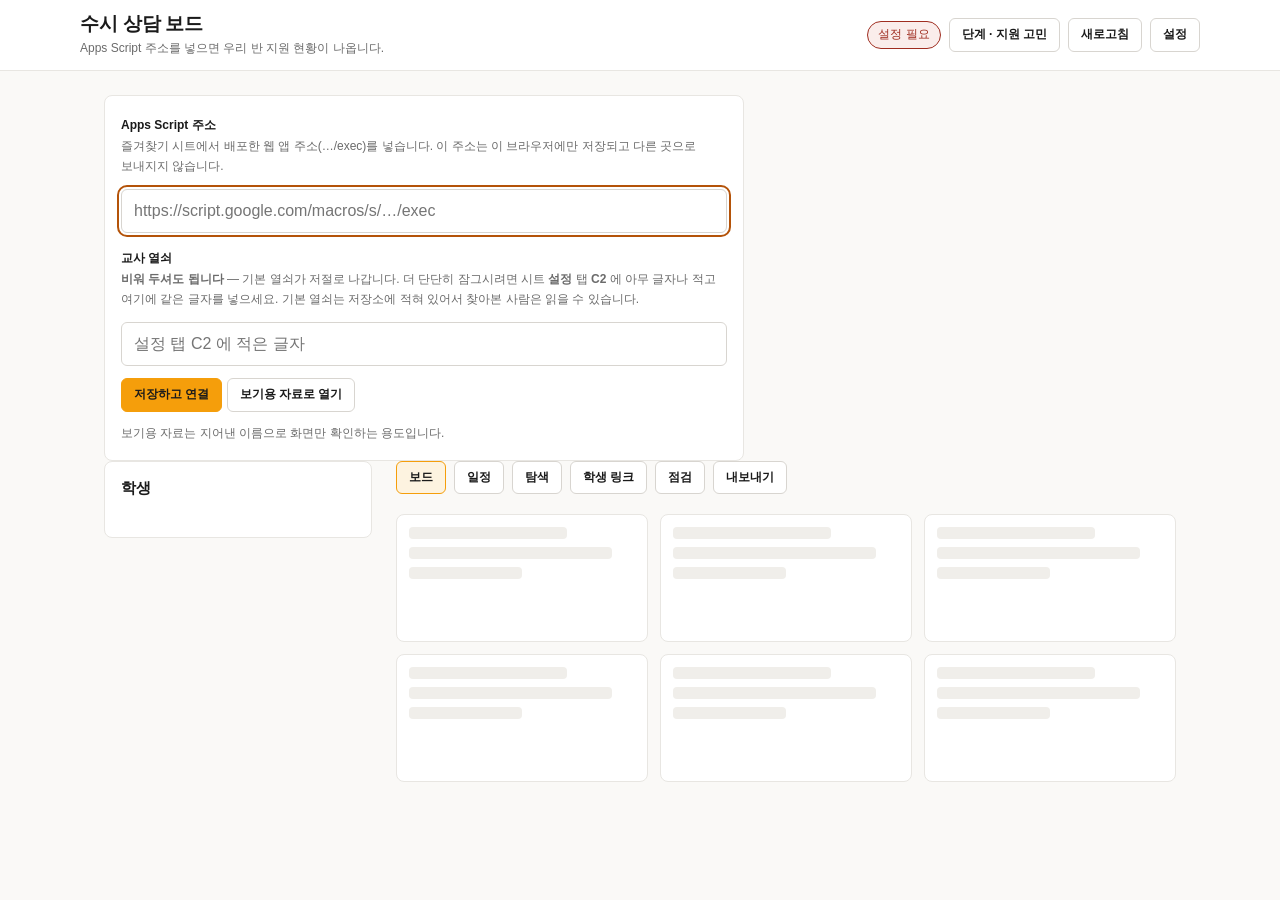
==== commit bc0e5075: "면접 일정은 순위에 넣은 지원만 + 학과 탐색(교사 전용) 하나 — 후보 카드에도 빈 「면접일 적기」와 일정표 예정이 서서, 학생이 아직 넣지도 않은 원서의 면접 날짜를 고민했다." ====
--- a/board.html
+++ b/board.html
@@ -66,12 +66,14 @@
       <div class="tabs views">
         <button class="btn" id="view-board" type="button" aria-pressed="true">보드</button>
         <button class="btn" id="view-schedule" type="button" aria-pressed="false">일정</button>
+        <button class="btn" id="view-explore" type="button" aria-pressed="false">탐색</button>
         <button class="btn" id="view-links" type="button" aria-pressed="false">학생 링크</button>
         <button class="btn" id="view-verify" type="button" aria-pressed="false">점검</button>
         <button class="btn" id="view-export" type="button" aria-pressed="false">내보내기</button>
       </div>
       <div id="board"></div>
       <div id="schedule" hidden></div>
+      <div id="explore" hidden></div>
       <div id="links" hidden></div>
       <div id="verify" hidden></div>
       <div id="export" hidden></div>
@@ -88,6 +90,7 @@
 import { start } from './board/board.js';
 import { start as startSchedule } from './board/schedule.js';
 import { start as startLinks } from './board/links.js';
+import { start as startExplore } from './board/explore.js';
 import { start as startVerify } from './board/verify.js';
 import { start as startExport } from './board/export.js';
 
@@ -153,7 +156,7 @@
 }
 
 // 화면 셋은 같은 선택(반·학생)을 보고 서로 다른 칸에 그린다
-const VIEWS = ['board', 'schedule', 'links', 'verify', 'export'];
+const VIEWS = ['board', 'schedule', 'explore', 'links', 'verify', 'export'];
 const panes = Object.fromEntries(VIEWS.map((v) => [v, document.getElementById(v)]));
 function showView(name) {
   for (const v of VIEWS) {
@@ -185,6 +188,7 @@
 
 start();
 startSchedule();
+startExplore();
 startLinks();
 startVerify();
 startExport();
--- a/board/style.css
+++ b/board/style.css
@@ -203,6 +203,9 @@
   border-style: dashed; color: var(--muted); align-content: center; justify-items: center;
   font-size: var(--t-xs);
 }
+/* 아직 한 칸도 안 정했을 때. 여섯 칸은 그대로 보이되 키를 낮춰
+   아래 후보 목록을 화면 밖으로 밀지 않는다. */
+.slots.thin .card.empty { min-height: 56px; }
 .card.over { border-color: var(--amber); background: var(--amber-face); }
 .card.dragging, .row.dragging { opacity: 0.45; }
 
@@ -248,7 +251,7 @@
 }
 .card .univ { font-weight: 700; line-height: 1.35; }
 .card .dept { font-size: var(--t-xs); color: var(--muted); line-height: 1.5; }
-.card .pills { display: flex; flex-wrap: wrap; margin: 0 -2px; }
+.card .pills, .mycard .pills, .slot-card .pills { display: flex; flex-wrap: wrap; margin: 0 -2px; }
 
 /* 견줘 볼 숫자를 나란히 — 라벨 위, 값 아래.
    자릿수가 세로로 맞아야 세 값을 한눈에 견줄 수 있다. */
@@ -270,9 +273,12 @@
   margin-bottom: 2px; overflow: hidden; text-overflow: ellipsis; white-space: nowrap;
 }
 /* 어느 전형의 컷인지. 학과의 73% 는 입결에 전형이 여럿이라 이름 없이는 못 읽는다. */
+/* 「전형을 이름으로 맞추지 못했습니다」가 들어오는 자리다. 한 줄로 자르면
+   말줄임표에 걸려 정작 경고가 안 읽힌다 — 접어서 다 보인다. 이 줄이 붙는
+   카드는 전체의 3% 라 두 줄이 되어도 화면이 시끄러워지지 않는다. */
 .fig-note {
   font-size: 11px; color: var(--muted); line-height: 1.4; margin-top: 2px;
-  overflow: hidden; text-overflow: ellipsis; white-space: nowrap;
+  word-break: keep-all; overflow-wrap: break-word;
 }
 /* 이름과 값을 한 줄에. 값이 오른쪽 끝에 모여야 위아래로 견줄 수 있다. */
 .fig {
@@ -328,12 +334,130 @@
 
 body.student { --t-sm: 17px; --t-xs: 14px; --t-md: 21px; }
 body.student .wrap { max-width: 640px; }
+/*
+ * **넓은 화면에서는 두 단이다.** 640px 한 줄기는 휴대폰 기준인데, 컴퓨터로 열면
+ * 좌우가 텅 빈 채 아래로만 길게 늘어졌다. 900px부터 카드 목록이 격자가 된다 —
+ * 간격은 그리드 gap 이라 구형 iOS 에서도 안전하다(flex gap 금지 규칙과 무관).
+ * 목록꼴일 때는 카드가 윗금으로만 갈리고, 격자에서는 온전한 테두리 카드가 된다.
+ */
+@media (min-width: 900px) {
+  body.student .wrap { max-width: 1080px; }
+  body.student .cards {
+    display: grid; grid-template-columns: repeat(auto-fill, minmax(400px, 1fr));
+    gap: var(--s4); align-items: start;
+  }
+  body.student .cards .mycard {
+    border: 1px solid var(--line); border-radius: 8px;
+    padding: var(--s4); margin: 0;
+  }
+  body.student .cards .mycard:first-of-type { border-top: 1px solid var(--line); padding-top: var(--s4); }
+}
 body.student .btn { font-size: var(--t-xs); min-height: 44px; padding: 0 var(--s4); }
 body.student .pill { font-size: 13px; padding: 3px 8px; }
 
 /* 코앞에 닥친 것. 맨 위에 한 덩이만. 지원철에는 아예 안 나온다. */
 .soon { border-color: var(--amber); background: var(--amber-face); }
+/* 결과 리마인드 — 「곧 있습니다」와 같은 세기. 붉게 칠하지 않는다: 잘못이 아니라 할 일이다. */
+.announce { border-color: var(--amber); background: var(--amber-face); }
+.announce .row { display: grid; grid-template-columns: minmax(0, 1fr) auto; gap: var(--s3); align-items: center; }
 .soon .row + .row { border-top-color: rgba(180, 83, 9, 0.18); }
+
+/* 학생 화면의 6칸. 교사 보드와 같은 격자를 쓰되 숫자는 안 넣는다 —
+   숫자는 아래 카드에 있고 여기는 「어디를 몇 순위로 넣었나」만 말한다.
+   좁은 화면에서는 두 칸씩 선다(격자가 알아서 접는다). */
+.slot-card {
+  border: 1px solid var(--line); border-radius: 8px; background: var(--surface);
+  padding: var(--s3); min-height: 84px;
+}
+.slot-card.empty { border-style: dashed; color: var(--muted); min-height: 56px; }
+/* 학생 화면의 끌어다 놓기 — 교사 보드의 .card.over 와 같은 신호 */
+.slot-card.over, .panel.over { border-color: var(--amber); background: var(--amber-face); }
+.slot-card[draggable="true"], .mycard[draggable="true"] { cursor: grab; }
+.slot-card.dragging, .mycard.dragging { opacity: 0.45; }
+/* 학생 화면은 휴대폰으로 본다. 칸을 좁게 잡아 390px 에서도 두 줄에 셋씩 선다 —
+   여섯 칸이 세로로 늘어서면 정작 지원 목록이 화면 두 번 아래로 밀린다. */
+/* 390px 휴대폰에서 격자 폭이 324px 다(재 봤다). 두 칸이 서려면
+   칸 최소가 (324 - 12) / 2 = 156px 아래여야 한다 — 150으로 잡는다. */
+.slots.mine { grid-template-columns: repeat(auto-fill, minmax(150px, 1fr)); }
+/* 6칸 안의 숫자 한 줄 — 이름·값이 짝으로 선다. 값은 tabular 로 세로 견줌이 되게. */
+.slot-fig {
+  display: flex; flex-wrap: wrap; gap: 2px 6px; align-items: baseline;
+  margin-top: var(--s2); font-size: var(--t-xs);
+}
+.slot-fig .k { color: var(--muted); }
+.slot-fig b { font-weight: 600; font-variant-numeric: tabular-nums; }
+/* 6칸 안의 꼬리표는 카드보다 한 뼘 작게 */
+.pills.mini { margin-top: var(--s2); }
+.pills.mini .pill { font-size: 11px; padding: 1px 6px; }
+.slot-card .rank {
+  font-size: var(--t-xs); font-weight: 700; color: var(--amber-ink);
+  margin-bottom: 2px;
+}
+.slot-card .univ { font-weight: 700; line-height: 1.35; word-break: keep-all; }
+.slot-card .dept { color: var(--muted); font-size: var(--t-xs); word-break: keep-all; }
+.slots.thin .slot-card .dept { color: var(--muted); }
+
+/* 학생 카드 머리 — 대학 이름과 「자세히」가 한 줄에 선다 */
+.mycard-head {
+  display: grid; grid-template-columns: minmax(0, 1fr) auto;
+  gap: var(--s3); align-items: start;
+}
+.mycard-head .univ { font-weight: 700; font-size: var(--t-md); line-height: 1.35; }
+
+/*
+ * 접힌 입력의 접힌 글줄 — **링크가 아니라 조용한 단추(칩)다.**
+ * 밑줄 링크를 서너 개 나란히 놓으니 「하이퍼링크 나열」로 읽혔다. 단추(.btn)의
+ * 기하(6px 모서리·1px 테두리)를 그대로 빌려 한 벌로 보이게 한다.
+ * 값이 있는 칩(「면접일 · 11/27 · 확정」)은 본문색, 할 일 칩(「결과 적기」)은
+ * 호박색 글자 — 액센트는 글자색 하나로만 갈라 색 가짓수를 늘리지 않는다.
+ * 펴면 칩 껍데기를 벗고 그 조각의 작은 제목이 된다.
+ */
+.fold-row > summary, .date-add > summary {
+  display: inline-flex; align-items: center;
+  min-height: 40px; padding: 0 var(--s3);
+  border: 1px solid var(--line); border-radius: 6px;
+  background: var(--surface); color: var(--text-2);
+  font-size: var(--t-xs); cursor: pointer;
+  transition: background-color 160ms ease;
+}
+/* 학생 화면은 손가락 기준 — 44px */
+body.student .fold-row > summary, body.student .date-add > summary { min-height: 44px; }
+.fold-row > summary.todo, .date-add > summary { color: var(--amber-ink); font-weight: 600; }
+.fold-row[open] > summary, .date-add[open] > summary {
+  border-color: transparent; background: none; padding-left: 0;
+  color: var(--text-2); font-weight: 600;
+}
+@media (hover: hover) {
+  .fold-row:not([open]) > summary:hover, .date-add:not([open]) > summary:hover { background: #F3F1ED; }
+}
+.fold-row > summary:active, .date-add > summary:active { transform: scale(0.98); }
+.fold-row > summary::-webkit-details-marker, .date-add > summary::-webkit-details-marker { display: none; }
+.fold-row > .field { margin-top: 0; }
+
+/*
+ * 접힘 칩 띠 — 닫힌 접힘(면접일·접수번호·결과·메모)이 제 줄을 하나씩 먹으면
+ * 카드 아래가 세로로 늘어진다. 닫힌 것은 한 줄에 나란히 서고, 누른 것만
+ * 제 줄(flex-basis 100%)로 내려와 펴진다.
+ * 간격은 gap 이 아니라 마진 — 구형 iOS(14.5 미만)는 flex gap 을 조용히
+ * 무시해서 칩이 다닥다닥 붙는다.
+ */
+/* 탐색 — 학과 한 줄에 학생 칩들. 칩은 누르면 그 학생 보드로 간다. */
+.explore-row { cursor: default; }
+.explore-row:active { cursor: default; }
+@media (min-width: 480px) {
+  /* 학과 이름 칸을 고정하고 칩들이 나머지를 차지한다 — 줄마다 시작점이 맞아야 훑힌다 */
+  .explore-row { grid-template-columns: minmax(180px, 260px) minmax(0, 1fr); align-items: start; }
+}
+.stu-chip { cursor: pointer; background: var(--surface); padding: 3px 8px; }
+@media (hover: hover) { .stu-chip:hover { background: #F3F1ED; } }
+.stu-chip:active { transform: scale(0.98); }
+
+.fold-strip { display: flex; flex-wrap: wrap; align-items: center; margin-top: var(--s2); }
+.fold-strip > details { margin: 0 var(--s2) var(--s2) 0; min-width: 0; }
+.fold-strip > details[open] { flex-basis: 100%; margin-right: 0; }
+
+/* 순위 고르개. 학생 화면의 다른 입력칸과 같은 줄 모양을 쓴다. */
+.field.rank-pick select { font-size: 16px; }   /* iOS 가 확대하지 않는 최소 크기 */
 
 .mycard { border-top: 1px solid var(--line); padding: var(--s4) 0; }
 .mycard:first-of-type { border-top: 0; padding-top: var(--s2); }
@@ -367,12 +491,21 @@
 .cal .off { background: #F5F3F0; min-height: 3.4rem; }
 .cal .dn { font-size: var(--t-xs); color: var(--muted); display: block; }
 .cal .ev {
-  display: block; font-size: 11px; line-height: 1.35; margin-top: 2px;
+  display: block; width: 100%; font-size: 11px; line-height: 1.35; margin-top: 2px;
   overflow-wrap: break-word;
-  padding: 1px 3px; border-radius: 3px;
+  padding: 1px 3px; border-radius: 3px; border: 0;
   background: var(--amber-face); color: var(--text);
   overflow: hidden; text-overflow: ellipsis; white-space: nowrap;
-}
+  /* 단추가 됐다 — 브라우저 기본 글꼴·가운데 정렬을 되돌린다 */
+  font-family: inherit; text-align: left; cursor: pointer;
+}
+.cal .ev > span { display: block; overflow: hidden; text-overflow: ellipsis; }
+/* 학과 줄 — 대학·종류 밑에 작게. 기능성 텍스트 하한 11px 을 지킨다. */
+.cal .ev .d {
+  display: block; font-style: normal; font-size: 11px; font-weight: 400;
+  color: var(--muted); overflow: hidden; text-overflow: ellipsis; white-space: nowrap;
+}
+.cal .ev:focus-visible { outline: 2px solid var(--amber-ink); outline-offset: 1px; }
 .cal .ev.soft { background: transparent; border: 1px dashed var(--amber); }
 .cal .ev.tell { background: transparent; color: var(--muted); border: 1px solid var(--line); }
 .cal .ev.mock { background: transparent; border: 1px solid var(--amber); }
@@ -584,9 +717,11 @@
  * 카드 안의 여러 구역 가운데 하나지만, 학생 화면에서는 이게 읽을 거리다.
  */
 .field.memo .memo-text { font-size: var(--t-sm); }
-.field.memo textarea {
-  font: inherit; font-size: 16px;   /* 16px 미만이면 iOS가 포커스 시 화면을 확대한다 */
-  width: 100%; line-height: 1.6; resize: vertical;
+/* 메모 접힘이 .memo 래퍼 없이 칩 띠에 설 때도 같은 글상자다 —
+   16px 미만이면 iOS 가 포커스 시 화면을 확대하고, 폭 100% 가 없으면 칸을 넘는다 */
+.field.memo textarea, .date-add textarea {
+  font: inherit; font-size: 16px;
+  width: 100%; box-sizing: border-box; line-height: 1.6; resize: vertical;
   padding: var(--s2) var(--s3);
   border: 1px solid var(--line-strong); border-radius: 6px; background: var(--surface);
 }
@@ -745,6 +880,14 @@
 .miss-head .univ { font-weight: 700; }
 .miss-head .dept { font-size: var(--t-xs); color: var(--muted); margin-top: 2px; }
 .miss .hint + .hint { margin-top: 2px; }
+/*
+ * 닮은 이름이 없을 때 내미는 **대학의 학과 전부**. 수십 개가 될 수 있어서
+ * 제 안에서 세로로 구르게 두고 화면을 밀지 않는다.
+ */
+.cands.all-depts {
+  max-height: 15rem; overflow-y: auto;
+  border: 1px solid var(--line); border-radius: 8px; padding: var(--s2);
+}
 .miss .field { margin-top: var(--s4); }
 .miss > .btn { margin-top: var(--s2); }
 
@@ -944,13 +1087,29 @@
 /* ── 인쇄 ─────────────────────────────────────────────────────── */
 
 @media print {
-  .bar, .tabs, .btn, .card select, .card .move, .setup { display: none !important; }
+  /* 학생 화면의 입력 조각도 종이에는 안 싣는다 — 고르개·날짜 적기·입력칸 */
+  .bar, .tabs, .btn, .card select, .card .move, .setup,
+  .rank-pick, .date-add, .field-in, .memo-new, textarea { display: none !important; }
+  /* 접힌 입력 줄은 값을 말하는 접힌 글줄만 종이에 싣는다 — 입력칸·안내문은 뺀다 */
+  .fold-row > summary, .fold-row[open] > summary {
+    color: #000; text-decoration: none; min-height: 0; padding: 0;
+    border: 0; background: none;
+  }
+  /* 「결과 적기」 같은 할 일 줄은 값이 없다 — 종이에는 값을 말하는 줄만 싣는다 */
+  .fold-row > summary.todo { display: none; }
+  .fold-row > .field { display: none !important; }
   body { background: #fff; color: #000; }
   .wrap { max-width: none; padding: 0; }
   .layout { display: block; }
   .panel { border: 1px solid #999; break-inside: avoid; page-break-inside: avoid; }
   .card { border: 1px solid #999; break-inside: avoid; page-break-inside: avoid; }
   .card .dept, .roster .hak, .pill, .who .meta { color: #000; }
+  /* 일정 탭을 그대로 A4 로 뽑는 담임 책상용. 배경 칠이 안 찍히므로 칩은 테두리로. */
+  .cal .ev { background: none; border: 1px solid #999; color: #000; }
+  .cal .ev .d { color: #000; }
+  .cal > * { min-height: 3rem; }
+  .month { page-break-inside: avoid; break-inside: avoid; }
+  .uni-block, .ev-row { page-break-inside: avoid; break-inside: avoid; }
   .roster { max-height: none; overflow: visible; }
 
   /* 내보내기 — 한 장이 한 쪽. 화면의 껍데기는 빼고 표만 남긴다. */
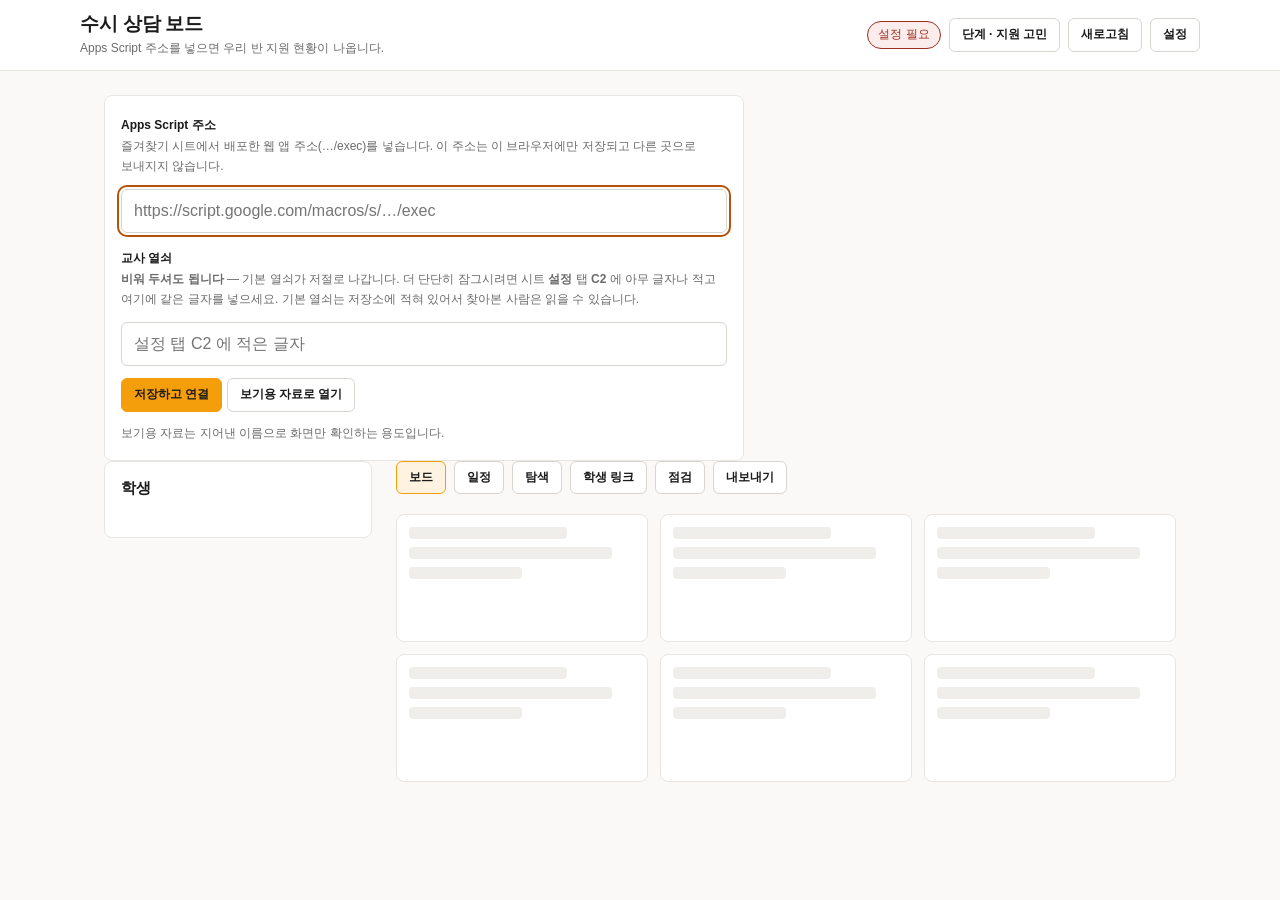
==== commit 56da46fd: "읽는 속도 — 재 보니 주범은 서버 요청 하나. 병렬·몰아 읽기·5분 캐시 공개 자료는 주범이 아니었다. Pages 가 gzip 으로 줘서 입결 9.3MB 의 실전송은 1.27MB" ====
--- a/board.html
+++ b/board.html
@@ -135,9 +135,10 @@
   showSetup(false);
 };
 
-document.getElementById('reload').onclick = () => connect();
-
-async function connect() {
+// 새로고침 단추만 서버의 원본 파싱 캐시를 건너뛴다 — 엑셀을 갈아끼운 직후용
+document.getElementById('reload').onclick = () => connect(true);
+
+async function connect(fresh) {
   if (!api.configured()) {
     setConn('설정 필요', 'off');
     who.textContent = 'Apps Script 주소를 넣으면 우리 반 지원 현황이 나옵니다.';
@@ -146,7 +147,7 @@
   }
   setConn('불러오는 중');
   try {
-    await store.load();
+    await store.load({ fresh });
     setConn('연결됨', 'on');
     who.textContent = store.state.who ? `${store.state.who} 로 연결` : '연결됨';
   } catch (err) {
--- a/board/style.css
+++ b/board/style.css
@@ -319,6 +319,10 @@
 .row {
   padding: var(--s3) 0;
   display: grid; gap: var(--s3); align-items: start;
+  /* 좁은 폭에서는 한 칸짜리 격자다. `1fr` 의 기본 최소치가 `auto` 라서 안의 넓은
+     표(학과 검토판)가 칸을 밀어 **본문이 통째로 옆으로 굴렀다**(390px 에서
+     scrollWidth 672). 표는 제 안에서(`.tw`) 굴러야 한다 — ARCHITECTURE §7. */
+  grid-template-columns: minmax(0, 1fr);
 }
 .row + .row { border-top: 1px solid var(--line); }
 @media (min-width: 480px) {
@@ -441,6 +445,21 @@
  * 간격은 gap 이 아니라 마진 — 구형 iOS(14.5 미만)는 flex gap 을 조용히
  * 무시해서 칩이 다닥다닥 붙는다.
  */
+/* 글자만 있는 눌림 요소 — 공지의 학생 이름, 탐색의 학과 이름 */
+.linkish {
+  background: none; border: 0; padding: 0; font: inherit;
+  color: var(--amber-ink); text-decoration: underline; text-underline-offset: 3px;
+  cursor: pointer;
+}
+.moves-note .dismiss { margin-left: var(--s3); padding: 2px 10px; }
+.back-explore { color: var(--amber-ink); }
+/* 대학·학과 두 줄 — 대학이 위, 학과가 아래. 카드·점검판과 같은 차례다. */
+.explore-row .uni-name { font-weight: 700; text-decoration: none; text-align: left; padding: 0; }
+.explore-row .uni-name .u, .explore-row .uni-name .d { display: block; }
+.explore-row .uni-name .d { font-weight: 600; }
+@media (hover: hover) { .explore-row .uni-name:hover .d { text-decoration: underline; } }
+.explore-row .cutline { color: var(--muted); }
+
 /* 탐색 — 학과 한 줄에 학생 칩들. 칩은 누르면 그 학생 보드로 간다. */
 .explore-row { cursor: default; }
 .explore-row:active { cursor: default; }
@@ -449,8 +468,52 @@
   .explore-row { grid-template-columns: minmax(180px, 260px) minmax(0, 1fr); align-items: start; }
 }
 .stu-chip { cursor: pointer; background: var(--surface); padding: 3px 8px; }
+/* 검토판 — 줄 전체 폭으로 펼쳐진다. 표 둘(전형별 자료·학생)이 나란히 쌓인다 */
+.dept-detail { grid-column: 1 / -1; cursor: default; }
+.dept-detail .tw + .tw { margin-top: var(--s3); }
+.dept-detail .stu-row { cursor: pointer; }
+@media (hover: hover) { .dept-detail .stu-row:hover td, .dept-detail .stu-row:hover th { background: #F3F1ED; } }
 @media (hover: hover) { .stu-chip:hover { background: #F3F1ED; } }
 .stu-chip:active { transform: scale(0.98); }
+
+/* 검토판의 가상 분포 — 접어 둔 어림값 구역.
+   **선 하나로 잰 것과 가정한 것을 가른다.** 두 컷 사이만 실선·앰버 면이고
+   그 밖은 점선·회색 면이다. 색을 더 쓰지 않는다(액센트는 앰버 하나). */
+.dist-fold { grid-column: 1 / -1; margin-top: var(--s4); }
+.dist-fold > summary {
+  cursor: pointer; font-size: var(--t-xs); font-weight: 600; color: var(--amber-ink);
+  padding: var(--s1) 0;
+}
+.dist-fold[open] > summary { margin-bottom: var(--s2); }
+.dist-panel { margin-top: var(--s3); border-top: 1px solid var(--line); padding-top: var(--s2); }
+.dist-panel:first-of-type { border-top: 0; }
+.dist-title { font-size: var(--t-xs); font-weight: 600; }
+/* 한계·읽는 법은 곁말이다. 본문 크기로 두면 곡선보다 커져 구역을 삼킨다. */
+.dist-fold .hint { font-size: var(--t-xs); color: var(--muted); line-height: 1.6; }
+.dist-svg { display: block; width: 100%; height: auto; max-width: 520px; margin: var(--s1) 0; }
+.dist-area-guess { fill: #F1EFEB; }
+.dist-area-known { fill: var(--amber-face); }
+.dist-line-known { fill: none; stroke: var(--amber-ink); stroke-width: 1.6; }
+.dist-line-guess { fill: none; stroke: #A9A49C; stroke-width: 1.1; stroke-dasharray: 3 2.5; }
+.dist-line-year { fill: none; stroke: var(--line-strong); stroke-width: 0.7; opacity: 0.4; }
+.dist-cut { stroke: var(--amber); stroke-width: 0.8; stroke-dasharray: 2 2; }
+.dist-axis { stroke: var(--line-strong); stroke-width: 0.8; }
+.dist-tick { font-size: 8px; fill: var(--muted); text-anchor: middle; font-variant-numeric: tabular-nums; }
+.dist-stem { stroke: var(--text); stroke-width: 1; }
+.dist-dot { fill: var(--surface); stroke: var(--text); stroke-width: 1.2; }
+.dist-num { font-size: 6.5px; fill: var(--text); text-anchor: middle; font-weight: 700; }
+.dist-legend {
+  font-size: var(--t-xs); color: var(--muted); line-height: 1.7;
+  font-variant-numeric: tabular-nums;
+}
+
+/* 종이에서는 접힌 것을 편다 — 인쇄하면 열려 있어야 보인다. 다만 옅은 면은
+   잉크로는 안 보이니 테두리로 남긴다. */
+@media print {
+  .dist-fold[open] > summary, .dist-fold > summary { color: var(--text); }
+  .dist-area-guess { fill: #FFFFFF; stroke: var(--line-strong); stroke-width: 0.4; }
+  .dist-line-year { display: none; }
+}
 
 .fold-strip { display: flex; flex-wrap: wrap; align-items: center; margin-top: var(--s2); }
 .fold-strip > details { margin: 0 var(--s2) var(--s2) 0; min-width: 0; }
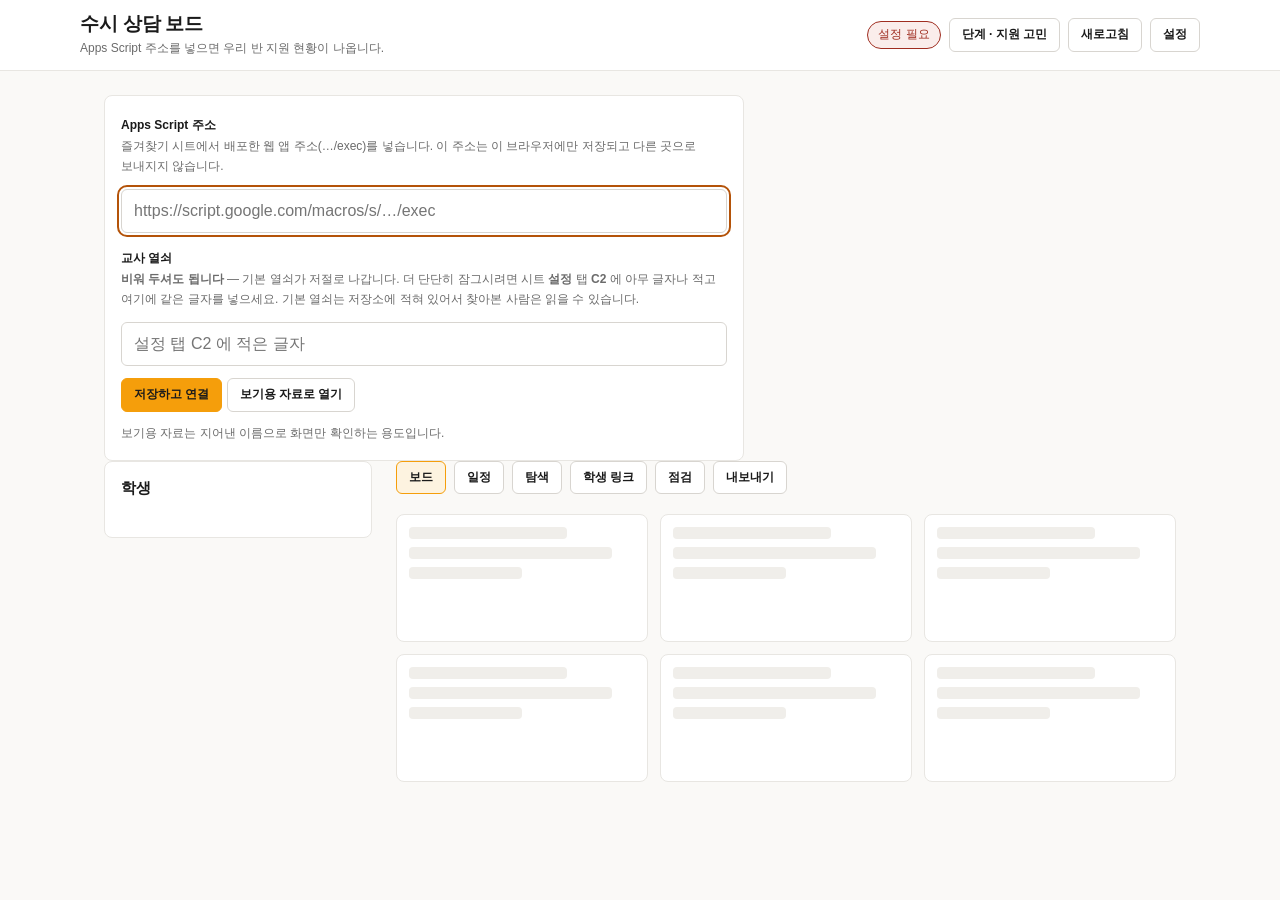
==== commit a22c0b45: "시인성·편의 — 자동 검사로 재고 넷을 고쳤다 보드 다섯 화면을 1280·390 에서 자동 검사(명도 대비·11px 미만 글자·32px 미만 조작 타깃·이름 없는 조작·말줄임 잘림" ====
--- a/board.html
+++ b/board.html
@@ -57,6 +57,8 @@
         <h2>학생</h2>
         <span class="count" id="roster-count"></span>
       </div>
+      <!-- 좁은 폭에서만 보인다 — 명단을 접고 지금 고른 학생만 남긴다 -->
+      <button class="roster-fold" id="roster-fold" type="button" aria-expanded="false">명단 펴기</button>
       <div class="tabs" id="tabs"></div>
       <p class="scope" id="scope"></p>
       <ul class="roster" id="roster"></ul>
@@ -137,6 +139,25 @@
 
 // 새로고침 단추만 서버의 원본 파싱 캐시를 건너뛴다 — 엑셀을 갈아끼운 직후용
 document.getElementById('reload').onclick = () => connect(true);
+
+/*
+ * 좁은 폭의 학생 목록 접기. 펴면 명단, 접으면 「지금 고른 학생 · 펴기」 한 줄.
+ * 명단에서 학생을 누르면 저절로 접힌다 — 고르고 나면 볼 것은 보드다.
+ */
+const aside = document.querySelector('.layout > aside');
+const fold = document.getElementById('roster-fold');
+const foldText = () => {
+  const s = store.state.students.get(store.selection.hak);
+  const who = s ? `${s.hak} ${s.name}` : (store.selection.cls ? `${store.selection.cls}반` : '학년 전체');
+  const open = aside.classList.contains('open');
+  fold.textContent = open ? '명단 접기' : `${who} · 명단 펴기`;
+  fold.setAttribute('aria-expanded', String(open));
+};
+fold.onclick = () => { aside.classList.toggle('open'); foldText(); };
+document.getElementById('roster').addEventListener('click', (e) => {
+  if (e.target.closest('button')) { aside.classList.remove('open'); setTimeout(foldText, 0); }
+});
+store.on('change', () => setTimeout(foldText, 0));
 
 async function connect(fresh) {
   if (!api.configured()) {
--- a/board/style.css
+++ b/board/style.css
@@ -118,6 +118,20 @@
 .layout > * { min-width: 0; }
 @media (min-width: 900px) {
   .layout { grid-template-columns: 268px minmax(0, 1fr); align-items: start; }
+  .roster-fold { display: none; }
+}
+/* 좁은 폭에서는 학생 목록이 본문 위에 서서, 탭 하나 바꾸려 해도 명단을 지나
+   내려가야 했다. 접어 두고 머리줄에 지금 고른 학생만 남긴다 — 누르면 편다.
+   학생을 고르면 저절로 접힌다. */
+@media (max-width: 899px) {
+  .layout > aside:not(.open) #tabs,
+  .layout > aside:not(.open) #scope,
+  .layout > aside:not(.open) #roster { display: none; }
+  .roster-fold {
+    display: inline-block; font-size: var(--t-xs); color: var(--amber-ink);
+    background: none; border: 0; padding: 4px 0; min-height: 32px; cursor: pointer;
+    text-decoration: underline; text-underline-offset: 3px; font: inherit; font-size: var(--t-xs);
+  }
 }
 
 .panel {
@@ -177,6 +191,14 @@
 }
 .todo-panel { border-color: var(--amber); }
 .todo-row .univ { font-weight: 600; }
+/* 확인할 것은 한 판 — 갈래 소제목 한 줄, 줄은 촘촘히. 아침마다 보는 자리라
+   설명은 제목(title)에 두고 눈에는 학생·대학·값·단추만 남긴다. */
+.todo-panel .stack .row { padding: var(--s2) 0; }
+.todo-group {
+  font-size: var(--t-xs); font-weight: 600; color: var(--amber-ink);
+  padding: var(--s3) 0 var(--s1); cursor: help;
+}
+.todo-group + .row { border-top: 0; }
 
 /* ── 학생 머리글 ──────────────────────────────────────────────── */
 
@@ -296,17 +318,23 @@
 /* 자리 옮기기 상자와 「자세히」. 카드 안에서도 목록 줄에서도 같은 모양이다. */
 .move { display: grid; grid-template-columns: minmax(0, 1fr) auto; gap: var(--s2); align-items: center; }
 .move .btn { white-space: nowrap; }
-.card select, .move select {
-  font: inherit; font-size: var(--t-xs); padding: 4px var(--s2);
+/* 고름 상자는 어디서든 16px·34px 이상 — 그 아래면 iOS 가 포커스에 화면을 확대하고,
+   데스크톱에서도 26px 짜리 상자는 누르기 전에 찾아야 했다. */
+select {
+  font: inherit; font-size: 16px; min-height: 34px; padding: 2px var(--s2);
   border: 1px solid var(--line-strong); border-radius: 6px; background: var(--surface);
   max-width: 100%;
 }
+.card select, .move select { font-size: 14px; min-height: 32px; }
 
 .pill {
   font-size: var(--t-xs); font-variant-numeric: tabular-nums;
   border: 1px solid var(--line); border-radius: 4px;
   padding: 1px 6px; margin: 2px; color: var(--muted); white-space: nowrap;
 }
+/* 좁은 폭에서 .row 는 한 칸 격자다 — 그대로 두면 꼬리표가 가로로 늘어나
+   **입력칸처럼** 보인다(학생이 누르고 적으려 든다). 제 크기로 세운다. */
+.row > .pill { justify-self: start; align-self: center; }
 .pill.mark { border-color: var(--amber); background: var(--amber-face); color: var(--text); }
 .pill.warn { border-color: var(--err); color: var(--err); }
 .pill.wait { border-style: dashed; }
@@ -358,6 +386,12 @@
 }
 body.student .btn { font-size: var(--t-xs); min-height: 44px; padding: 0 var(--s4); }
 body.student .pill { font-size: 13px; padding: 3px 8px; }
+/* 학생 머리줄은 단추가 「인쇄」 하나뿐이라 좁은 폰에서도 제목 옆에 선다.
+   보드는 단추가 넷이라 좁으면 줄을 바꿔야 해서 전역 규칙은 그대로 둔다. */
+body.student .bar-in { grid-template-columns: minmax(0, 1fr) auto; align-items: center; }
+/* 학생 화면의 줄은 글 한 덩이 + 꼬리표(또는 단추 하나)뿐이라 좁은 폰에서도
+   두 칸으로 둔다 — 한 칸으로 쌓으면 줄 높이만 두 배가 된다. */
+body.student .row { grid-template-columns: minmax(0, 1fr) auto; align-items: center; }
 
 /* 코앞에 닥친 것. 맨 위에 한 덩이만. 지원철에는 아예 안 나온다. */
 .soon { border-color: var(--amber); background: var(--amber-face); }
@@ -467,7 +501,7 @@
   /* 학과 이름 칸을 고정하고 칩들이 나머지를 차지한다 — 줄마다 시작점이 맞아야 훑힌다 */
   .explore-row { grid-template-columns: minmax(180px, 260px) minmax(0, 1fr); align-items: start; }
 }
-.stu-chip { cursor: pointer; background: var(--surface); padding: 3px 8px; }
+.stu-chip { cursor: pointer; background: var(--surface); padding: 5px 10px; min-height: 32px; }
 /* 검토판 — 줄 전체 폭으로 펼쳐진다. 표 둘(전형별 자료·학생)이 나란히 쌓인다 */
 .dept-detail { grid-column: 1 / -1; cursor: default; }
 .dept-detail .tw + .tw { margin-top: var(--s3); }
@@ -537,41 +571,68 @@
 
 /* 달력은 좁은 폭에서 한 달씩 세로로 쌓는다.
    최소폭을 강제하면 320px 화면에서 화면 밖으로 밀린다. */
-.months { display: grid; gap: var(--s4); }
-@media (min-width: 720px) {
-  .months { grid-template-columns: repeat(auto-fit, minmax(268px, 1fr)); }
-}
+/* 달은 하나씩, 위에서 아래로 — 다단으로 나란히 놓으면 칸이 44px 까지 좁아져
+   칩이 「숭실…」로 잘린다. 안 보이는 글씨는 없는 글씨다. */
+.months { display: grid; gap: var(--s5); grid-template-columns: minmax(0, 1fr); }
 .month-h {
-  font-size: var(--t-xs); font-weight: 600; color: var(--muted);
+  font-size: var(--t-sm); font-weight: 700;
   margin-bottom: var(--s2);
 }
-.cal { display: grid; grid-template-columns: repeat(7, 1fr); gap: 1px; background: var(--line); border: 1px solid var(--line); }
-.cal > * { background: var(--surface); min-height: 3.4rem; padding: 3px 4px; min-width: 0; }
+/* 좁은 폰에서는 달이 제 칸 안에서 옆으로 구른다(§7) — 최소 폭 아래로 줄이면
+   칸이 40px 이 되어 한글이 한 자씩 세로로 깨진다. */
+.month .mw { overflow-x: auto; -webkit-overflow-scrolling: touch; }
+.cal { display: grid; grid-template-columns: repeat(7, 1fr); gap: 1px; background: var(--line); border: 1px solid var(--line); min-width: 616px; }
+.cal > * { background: var(--surface); min-height: 4.4rem; padding: 4px 5px; min-width: 0; }
+/* 주말은 바탕을 반 단계만 낮춘다 — 훑는 눈이 주 단위 리듬을 잡는다 */
+.cal .day.we { background: #FBF9F6; }
+/* 지나간 날은 숫자만 옅게 — 오늘이 어디쯤인지 세지 않아도 보인다. 칩은 그대로 */
+.cal .day.past .dn { color: #7A756E; }   /* 흰 바탕 4.57:1 — 옅되 읽힌다 */
+/* 오늘 — 숫자에 앰버 고리 하나. 색을 더 쓰지 않고 오늘만 세운다 */
+.cal .day.today .dn {
+  color: var(--text); font-weight: 700;
+  display: inline-block; min-width: 1.5em; text-align: center;
+  border: 1.5px solid var(--amber); border-radius: 999px; padding: 0 3px;
+}
 .cal .dow {
   min-height: 0; background: var(--surface-2, #F3F1ED); text-align: center;
   font-size: var(--t-xs); color: var(--muted); padding: 3px 0;
 }
-.cal .off { background: #F5F3F0; min-height: 3.4rem; }
-.cal .dn { font-size: var(--t-xs); color: var(--muted); display: block; }
+.cal .off { background: #F5F3F0; min-height: 4.4rem; }
+.cal .dn { font-size: var(--t-xs); color: var(--muted); display: block; margin-bottom: 1px; }
+/* 칩은 잘라내지 않고 접는다 — 달이 화면 폭을 다 쓰니 칸이 넉넉하고,
+   좁은 폰에서 여러 줄이 되더라도 글이 다 보이는 쪽이 맞다. */
 .cal .ev {
-  display: block; width: 100%; font-size: 11px; line-height: 1.35; margin-top: 2px;
+  display: block; width: 100%; font-size: var(--t-xs); line-height: 1.4; margin-top: 3px;
   overflow-wrap: break-word;
-  padding: 1px 3px; border-radius: 3px; border: 0;
+  padding: 2px 5px; border-radius: 4px; border: 0;
   background: var(--amber-face); color: var(--text);
-  overflow: hidden; text-overflow: ellipsis; white-space: nowrap;
   /* 단추가 됐다 — 브라우저 기본 글꼴·가운데 정렬을 되돌린다 */
   font-family: inherit; text-align: left; cursor: pointer;
 }
-.cal .ev > span { display: block; overflow: hidden; text-overflow: ellipsis; }
+.cal .ev > span { display: block; }
 /* 학과 줄 — 대학·종류 밑에 작게. 기능성 텍스트 하한 11px 을 지킨다. */
 .cal .ev .d {
   display: block; font-style: normal; font-size: 11px; font-weight: 400;
-  color: var(--muted); overflow: hidden; text-overflow: ellipsis; white-space: nowrap;
+  color: var(--muted);
 }
 .cal .ev:focus-visible { outline: 2px solid var(--amber-ink); outline-offset: 1px; }
 .cal .ev.soft { background: transparent; border: 1px dashed var(--amber); }
 .cal .ev.tell { background: transparent; color: var(--muted); border: 1px solid var(--line); }
 .cal .ev.mock { background: transparent; border: 1px solid var(--amber); }
+
+/* 공통 일정 — 수능·원서접수처럼 모두에게 같은 날. 지원의 칩과 달리 누를 카드가
+   없어 단추가 아니고, 칸의 **윗줄**로 깔린다. 기간이면 윗줄이 날마다 이어진다. */
+.cal .day.key { box-shadow: inset 0 2px 0 var(--amber); }
+/* 잘라내지 않고 접는다 — 「원서…」는 아무 말도 안 한다. 띄어쓰기에서 꺾인다. */
+.cal .kev {
+  display: block; font-size: 11px; font-weight: 600; color: var(--amber-ink);
+  line-height: 1.35;
+}
+/* 수능 — 이 달력에서 하루를 통째로 갖는 날은 그날뿐이라 바탕까지 칠한다 */
+.cal .day.key-big { background: var(--amber-face); box-shadow: inset 0 2px 0 var(--amber); }
+.cal .day.key-big .dn { color: var(--text); font-weight: 700; }
+.cal .day.key-big .kev { font-size: var(--t-xs); }
+
 
 .legend {
   display: grid; grid-auto-flow: column; justify-content: start;
@@ -583,6 +644,7 @@
 /* `note` 라 부르면 안 된다 — 전역 `.note`(알림 상자)의 padding·margin 을 물려받아
    범례에서 이 칸만 26px 로 부푼다. 이름이 겹치는 것만으로 조용히 어긋나는 자리다. */
 .sw.tell { background: transparent; border: 1px solid var(--line); }
+.sw.kev { background: transparent; border-radius: 0; border-top: 3px solid var(--amber); height: 7px; }
 .sw.mock { background: transparent; border: 1px solid var(--amber); }
 
 /* 입력 한 줄 — 날짜·번호를 넣고 저장하는 자리 */
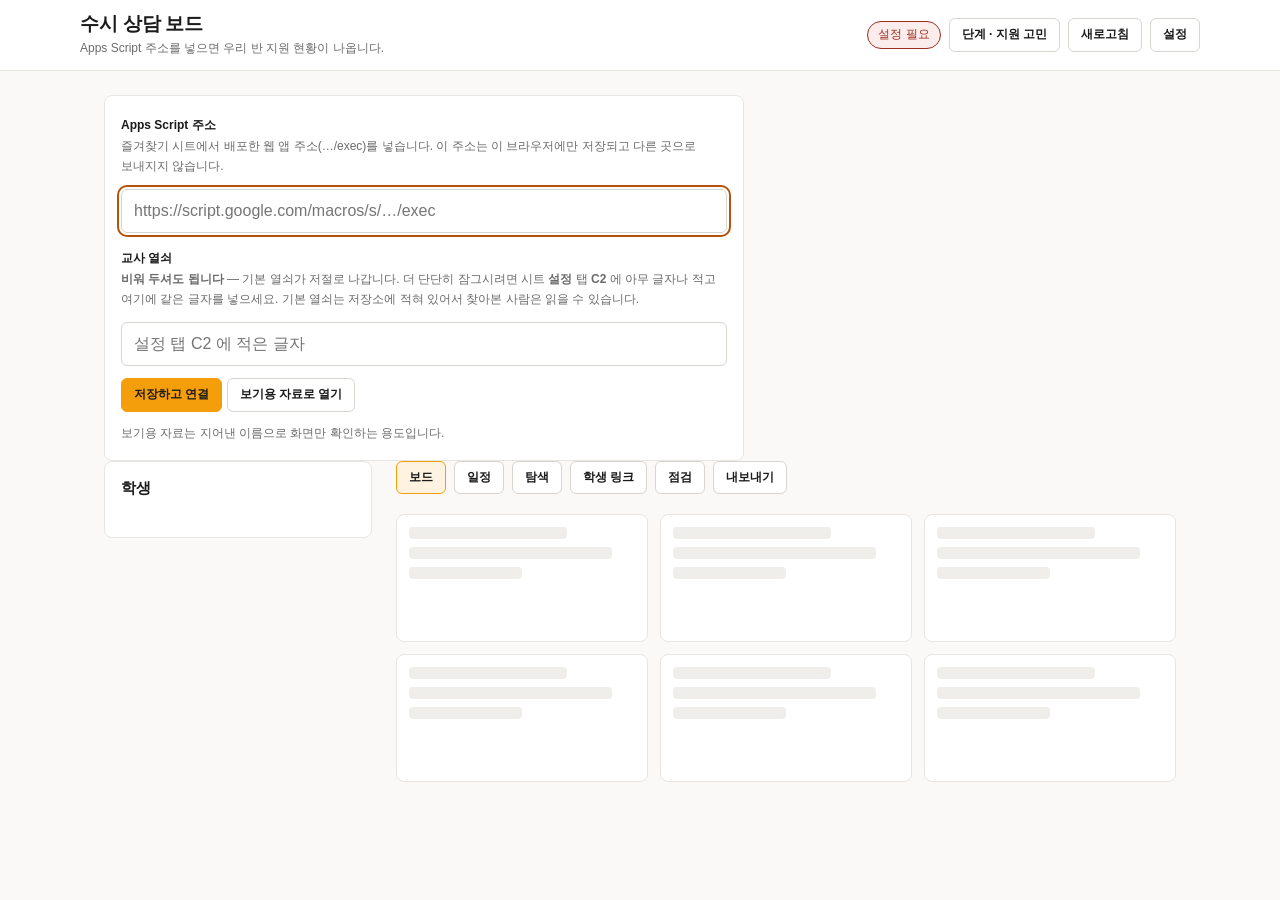
==== commit 54777f4f: "명단이 마감을 센다 — ★ 수 · 반 요약 · 「아직인 학생만」 접수 마감 뒤 담임이 묻는 것은 「누가 아직 안 잠갔나」다. 명단 줄 오른쪽 꼬리(.tail — ★ 마감 수 · 6" ====
--- a/board.html
+++ b/board.html
@@ -61,6 +61,8 @@
       <button class="roster-fold" id="roster-fold" type="button" aria-expanded="false">명단 펴기</button>
       <div class="tabs" id="tabs"></div>
       <p class="scope" id="scope"></p>
+      <!-- 마감(★) 요약 — 반에 마감된 카드가 하나라도 있을 때만 찬다. 명단 바로 위. -->
+      <div class="lock-meta" id="lock-meta"></div>
       <ul class="roster" id="roster"></ul>
     </aside>
 
--- a/board/style.css
+++ b/board/style.css
@@ -176,7 +176,20 @@
   align-items: baseline;
 }
 /* 확인 대기 배지가 붙으면 칸이 하나 는다 */
-.roster button:has(.todo) { grid-template-columns: 52px minmax(0, 1fr) auto auto; }
+/* 오른쪽 꼬리(★ 마감 수 · 6칸 수 · 확인 대기)는 한 칸에 나란히 — 격자 열이 늘지 않는다 */
+.roster .tail { display: flex; align-items: baseline; white-space: nowrap; }
+.roster .tail > * + * { margin-left: var(--s2); }
+.roster .lk { font-size: var(--t-xs); color: var(--amber-ink); font-variant-numeric: tabular-nums; }
+.roster .lk.all { font-weight: 700; }
+/* 명단 아래 마감 요약 — 비어 있으면 자리도 없다 */
+.lock-meta {
+  display: flex; flex-wrap: wrap; align-items: center;
+  margin: var(--s2) 0 var(--s1); font-size: var(--t-xs); color: var(--muted);
+}
+.lock-meta:empty { display: none; }
+.lock-meta > span { margin-right: var(--s2); }
+.lock-meta .btn { margin-left: auto; min-height: 28px; padding: 2px var(--s2); font-size: var(--t-xs); }
+.lock-meta .btn.on { background: var(--amber-face); border-color: var(--amber); }
 .roster button[aria-current='true'] { background: var(--amber-face); }
 @media (hover: hover) { .roster button:hover { background: #F3F1ED; } }
 .roster .hak { font-size: var(--t-xs); color: var(--muted); font-variant-numeric: tabular-nums; }
@@ -211,6 +224,13 @@
 .who .name { font-size: var(--t-md); font-weight: 700; }
 .who .meta { font-size: var(--t-xs); color: var(--muted); }
 .who .meta b { color: var(--text-2); font-weight: 600; font-variant-numeric: tabular-nums; }
+/* 마감(★) — 별은 글자용 어두운 앰버. 줄은 여백으로만 가른다. */
+.star { color: var(--amber-ink); font-weight: 700; }
+/* 카드의 마감 단추 — 켜지면 앰버 면. 마감된 카드는 머리에 ★ 만 더한다. */
+.star-btn { padding-left: var(--s2); padding-right: var(--s2); }
+.star-btn.on { background: var(--amber-face); border-color: var(--amber); }
+.lock-line { margin-top: var(--s2); }
+.lock-line .hint { color: var(--amber-ink); }
 
 /* ── 6칸 ──────────────────────────────────────────────────────── */
 
@@ -229,6 +249,31 @@
    아래 후보 목록을 화면 밖으로 밀지 않는다. */
 .slots.thin .card.empty { min-height: 56px; }
 .card.over { border-color: var(--amber); background: var(--amber-face); }
+
+/* 격자 한 칸(.slot). 한 칸에 둘이 「같이 고민」 중이면 세로로 서고 사이에 「또는」.
+   테두리는 점선 한 겹 — 둘이 한 자리라는 것만 말하고 더는 안 나선다. */
+.slot { display: grid; gap: var(--s2); align-content: start; }
+.slot.pair { border: 1px dashed var(--line); border-radius: 10px; padding: var(--s2); gap: 4px; }
+/* 짝 카드는 축약형 — 둘을 합쳐 한 칸 높이. 숫자 표·꼬리표 대신 한 줄. */
+.card.compact { min-height: 0; gap: 4px; padding: var(--s2) var(--s3); }
+.card.compact .brief {
+  display: flex; flex-wrap: wrap; gap: 2px 8px; align-items: baseline;
+  font-size: var(--t-xs); color: var(--muted);
+}
+.card.compact .brief b { color: var(--text); font-weight: 600; font-variant-numeric: tabular-nums; }
+.card.compact .move { margin-top: 2px; }
+.slot .or, .slot-card .or {
+  text-align: center; font-size: var(--t-xs); font-weight: 600; color: var(--amber-ink);
+  line-height: 1;
+}
+/* 혼자 든 칸 아래의 놓기 띠 — 끌기 중에만 나타난다. 평소에 여섯 개가 서 있으면
+   격자가 늘 반쯤 빈 것처럼 읽힌다. */
+.pair-drop {
+  display: none; border: 1px dashed var(--line); border-radius: 8px;
+  padding: var(--s2); text-align: center; font-size: var(--t-xs); color: var(--muted);
+}
+body.dragging .pair-drop { display: block; }
+.pair-drop.over { border-color: var(--amber); background: var(--amber-face); color: var(--amber-ink); }
 .card.dragging, .row.dragging { opacity: 0.45; }
 
 /* 상담 메모가 달린 지원. 왼쪽 띠 하나로만 표시한다 —
@@ -316,7 +361,11 @@
 .figs.two > .fig-g.approx + * { border-left-style: dashed; }
 .fig-g.approx .fig .v { font-weight: 500; color: var(--text-2); }
 /* 자리 옮기기 상자와 「자세히」. 카드 안에서도 목록 줄에서도 같은 모양이다. */
-.move { display: grid; grid-template-columns: minmax(0, 1fr) auto; gap: var(--s2); align-items: center; }
+.move {
+  display: grid; grid-template-columns: minmax(0, 1fr) auto; gap: var(--s2); align-items: center;
+  /* 6칸 카드에는 ★ 단추가 하나 더 선다 — 셋째 칸은 자동 열로, 후보 카드는 둘 그대로 */
+  grid-auto-flow: column; grid-auto-columns: auto;
+}
 .move .btn { white-space: nowrap; }
 /* 고름 상자는 어디서든 16px·34px 이상 — 그 아래면 iOS 가 포커스에 화면을 확대하고,
    데스크톱에서도 26px 짜리 상자는 누르기 전에 찾아야 했다. */
@@ -410,8 +459,11 @@
 .slot-card.empty { border-style: dashed; color: var(--muted); min-height: 56px; }
 /* 학생 화면의 끌어다 놓기 — 교사 보드의 .card.over 와 같은 신호 */
 .slot-card.over, .panel.over { border-color: var(--amber); background: var(--amber-face); }
-.slot-card[draggable="true"], .mycard[draggable="true"] { cursor: grab; }
-.slot-card.dragging, .mycard.dragging { opacity: 0.45; }
+.slot-card[draggable="true"], .slot-app[draggable="true"], .mycard[draggable="true"] { cursor: grab; }
+.slot-card.dragging, .slot-app.dragging, .mycard.dragging { opacity: 0.45; }
+/* 한 칸에 둘 — 안쪽 덩이 둘이 「또는」을 사이에 두고 선다 */
+.slot-card.pair { border-style: dashed; }
+.slot-card .or { margin: var(--s2) 0; }
 /* 학생 화면은 휴대폰으로 본다. 칸을 좁게 잡아 390px 에서도 두 줄에 셋씩 선다 —
    여섯 칸이 세로로 늘어서면 정작 지원 목록이 화면 두 번 아래로 밀린다. */
 /* 390px 휴대폰에서 격자 폭이 324px 다(재 봤다). 두 칸이 서려면
@@ -555,6 +607,11 @@
 
 /* 순위 고르개. 학생 화면의 다른 입력칸과 같은 줄 모양을 쓴다. */
 .field.rank-pick select { font-size: 16px; }   /* iOS 가 확대하지 않는 최소 크기 */
+/* 고르개는 제일 긴 항목만큼 넓어지려 한다 — 「6순위 · ○○대학교와 같이 고민」이
+   들어오자 320px 카드를 뚫고 나가 화면이 가로로 밀렸다. 열을 카드 폭에 묶고
+   고르개 자체도 그 안에 가둔다. 펼친 목록은 브라우저가 알아서 온전히 보여 준다. */
+.field.rank-pick { grid-template-columns: minmax(0, 1fr); }
+.field.rank-pick select { width: 100%; max-width: 100%; min-width: 0; }
 
 .mycard { border-top: 1px solid var(--line); padding: var(--s4) 0; }
 .mycard:first-of-type { border-top: 0; padding-top: var(--s2); }
